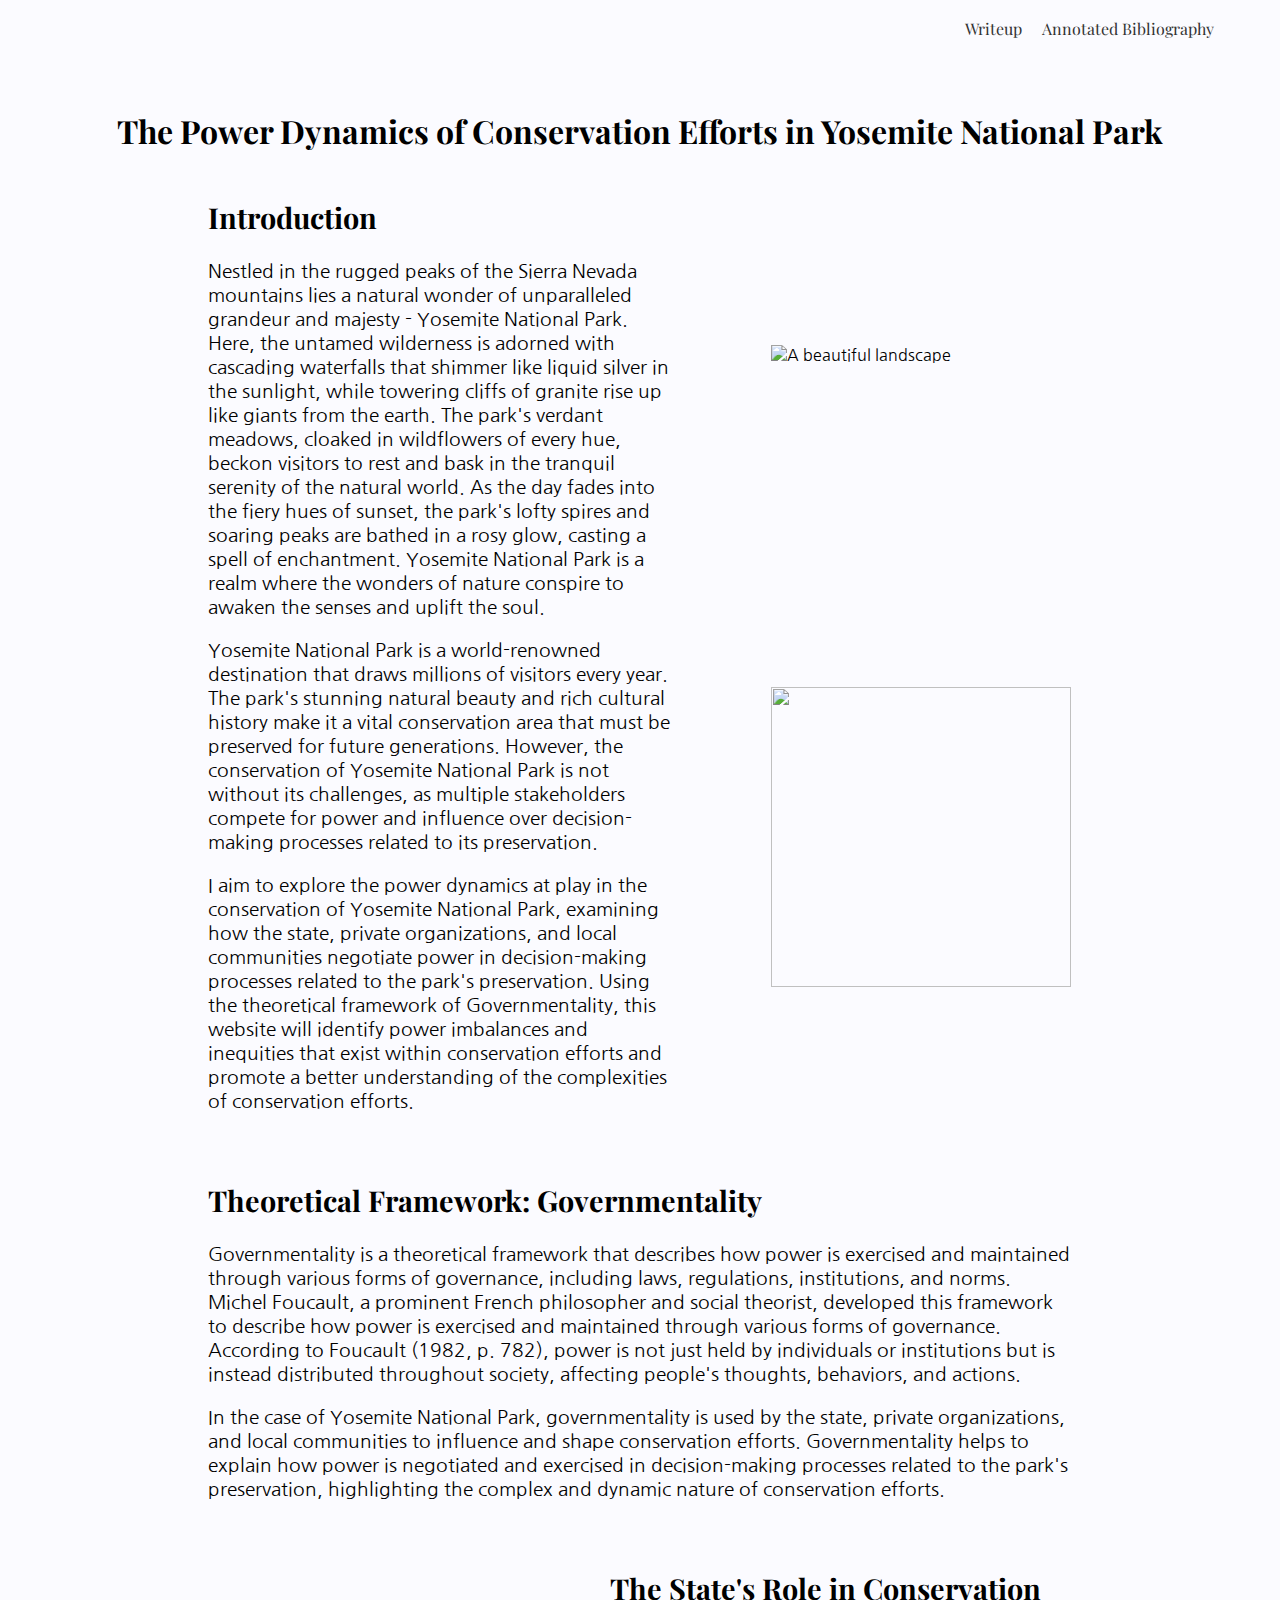
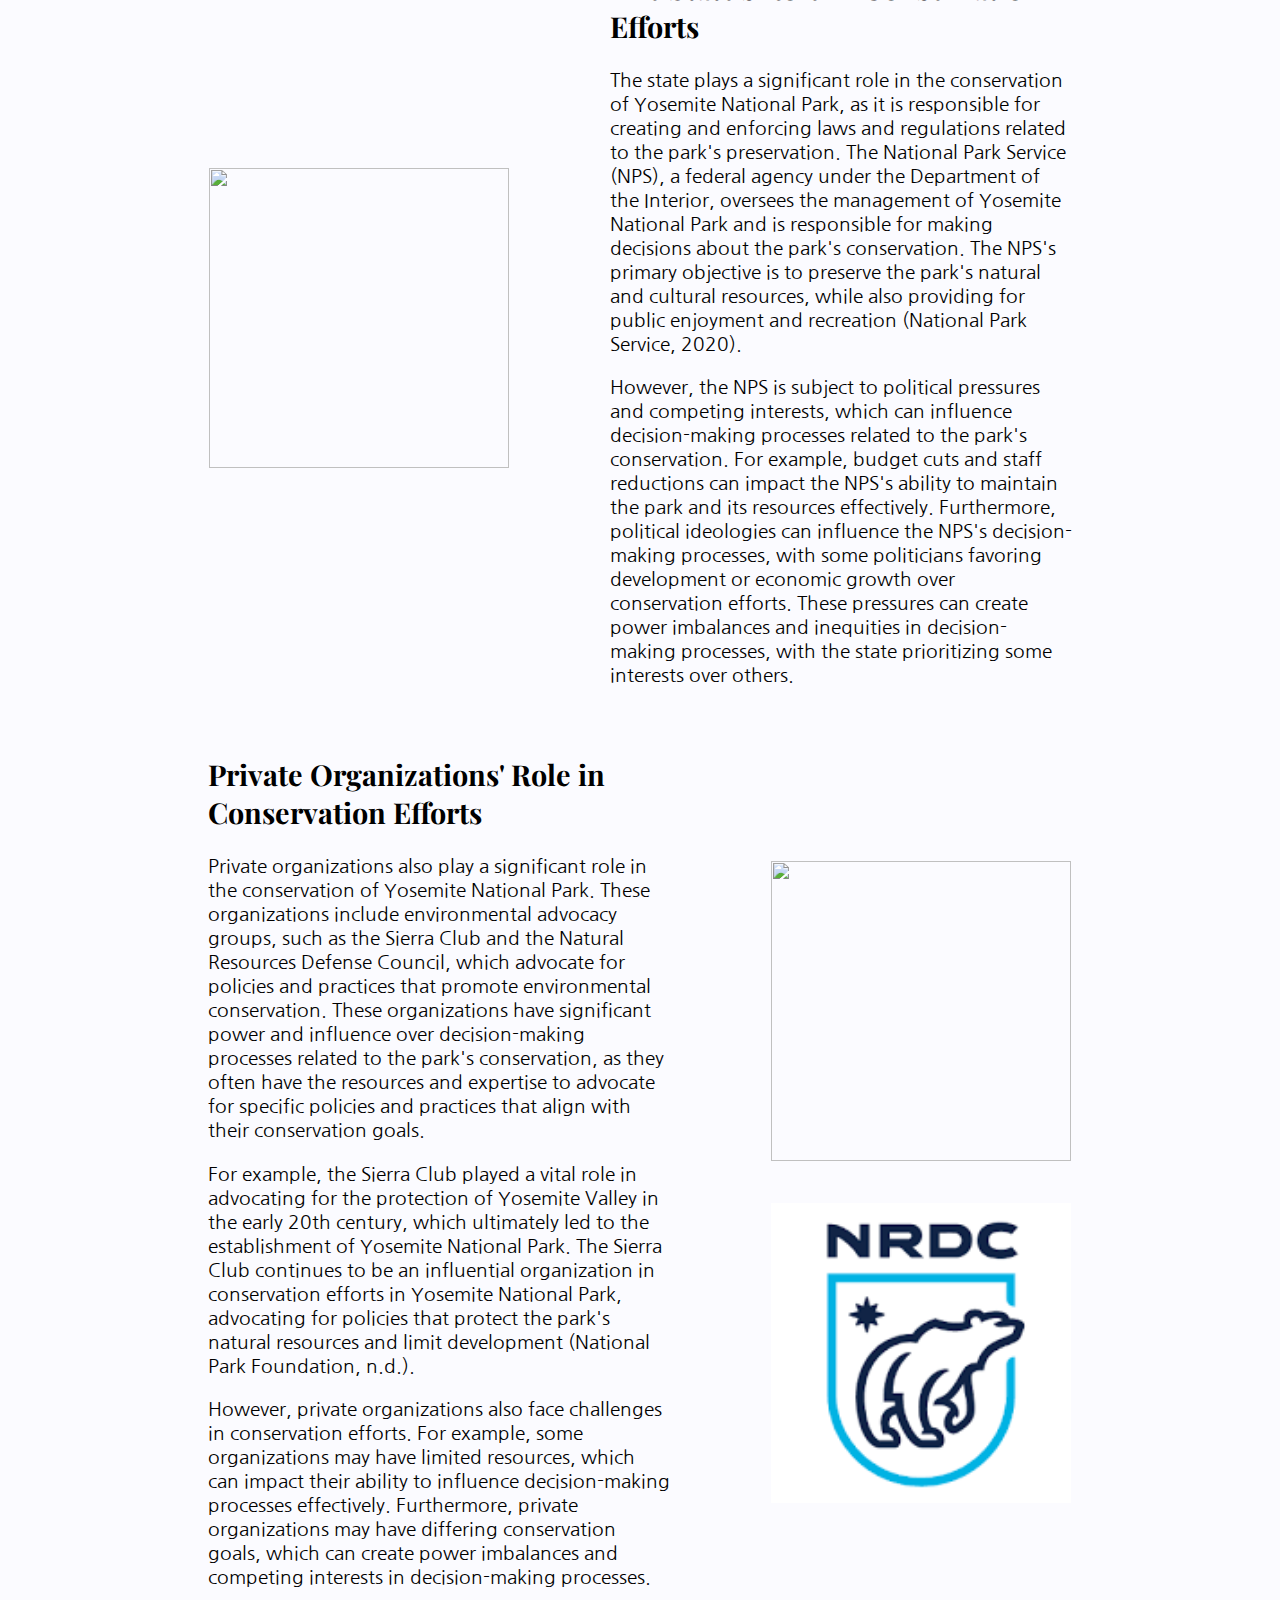
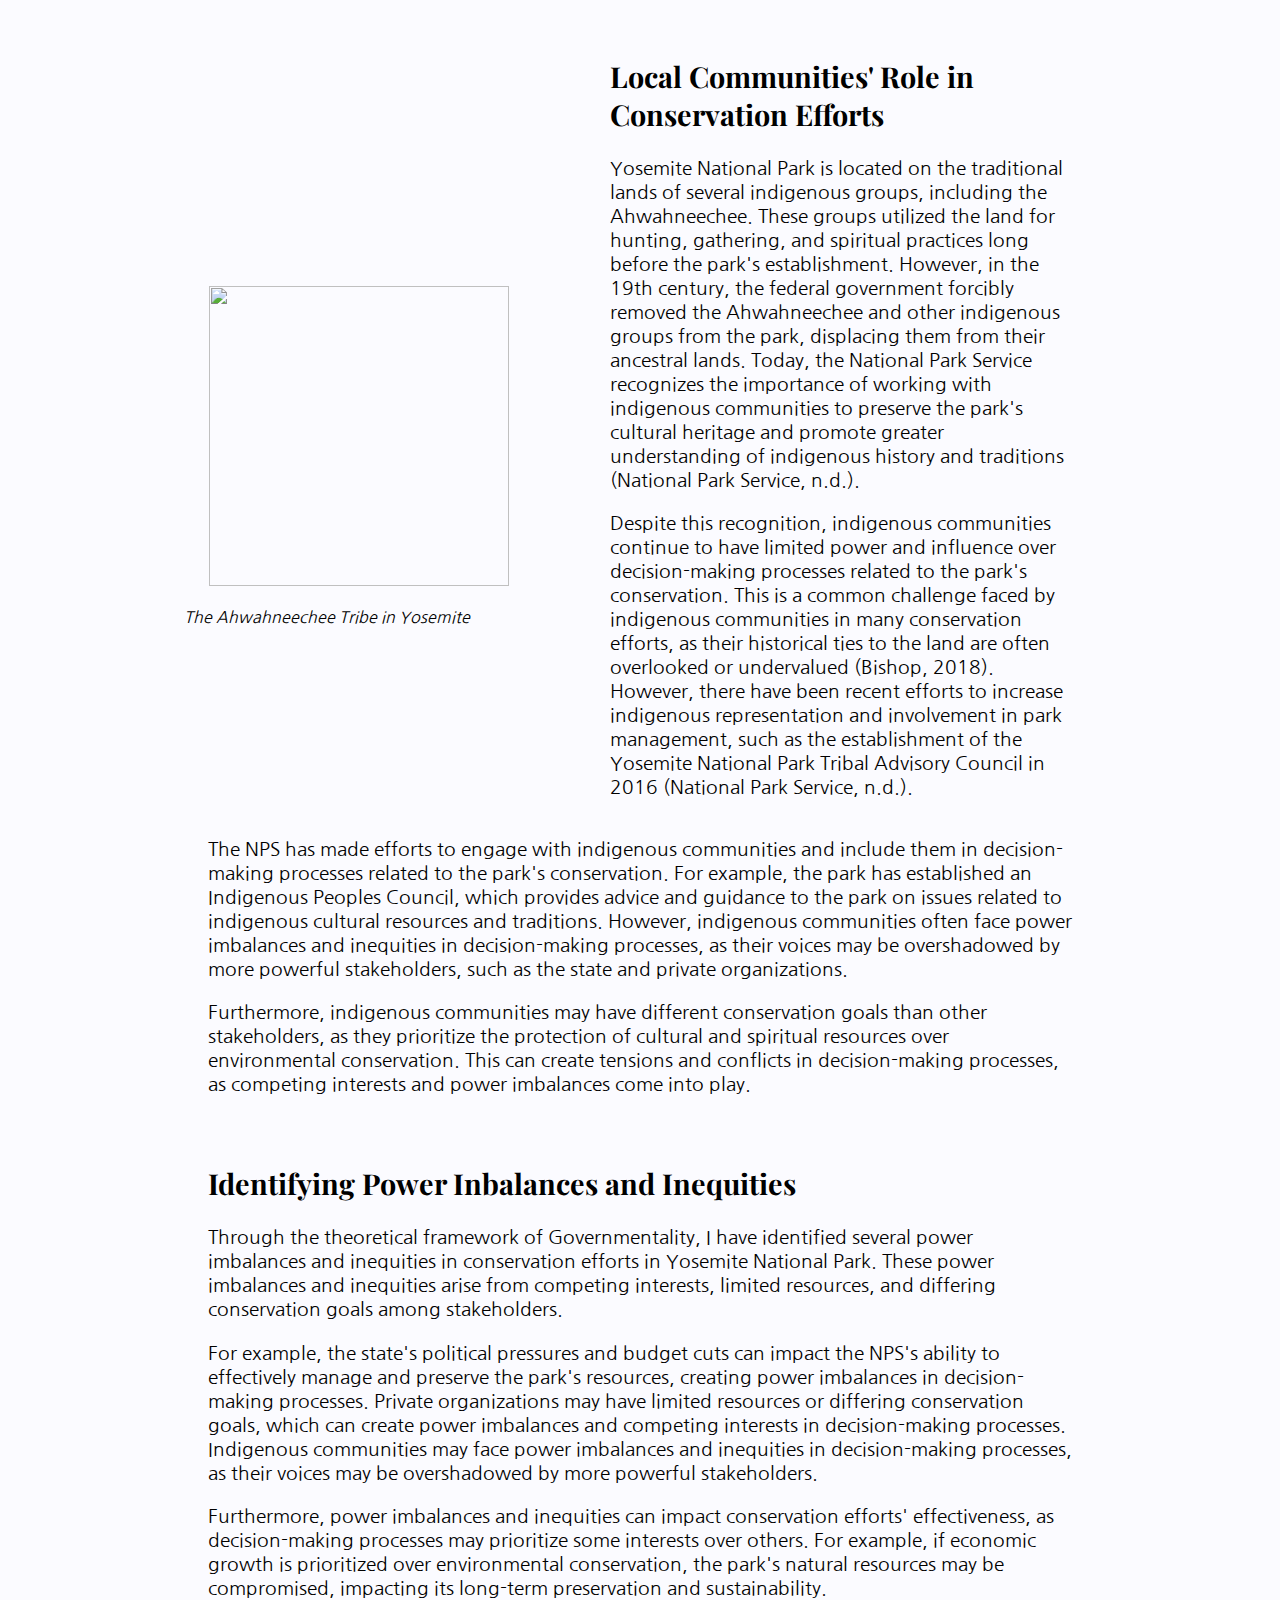
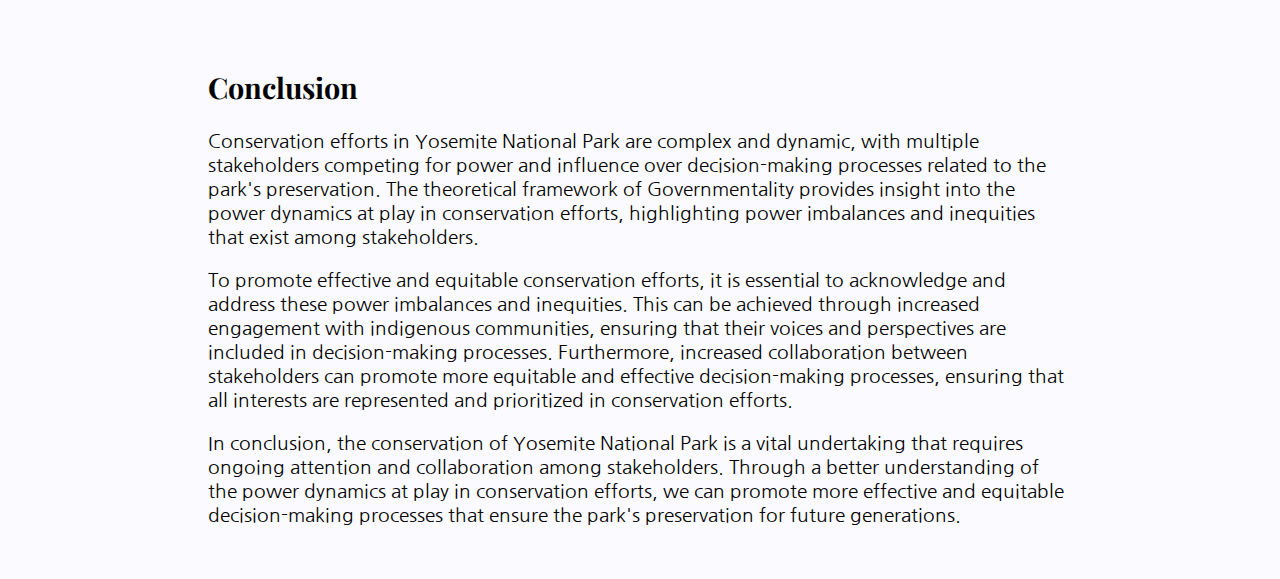
==== index.html @ ad3edbfa "Edited bibliography" ====
<!DOCTYPE html>
<html>
  <head>
    <link rel="stylesheet" href="./index.css" />

    <!-- Importing Playfair Display Font -->
    <link rel="preconnect" href="https://fonts.googleapis.com">
    <link rel="preconnect" href="https://fonts.gstatic.com" crossorigin>
    <link href="https://fonts.googleapis.com/css2?family=Noto+Sans:wght@500&family=Playfair+Display:wght@500&display=swap" rel="stylesheet">

    <style> @import url('https://fonts.googleapis.com/css2?family=Noto+Sans:wght@500&family=Playfair+Display:wght@500&display=swap'); </style>

    <!-- Importing Nanum Gothic Font -->
    <link rel="preconnect" href="https://fonts.googleapis.com">
    <link rel="preconnect" href="https://fonts.gstatic.com" crossorigin>
    <link href="https://fonts.googleapis.com/css2?family=Nanum+Gothic&family=Noto+Sans:wght@500&family=Playfair+Display:wght@500&display=swap" rel="stylesheet">

    <style> @import url('https://fonts.googleapis.com/css2?family=Nanum+Gothic&family=Noto+Sans:wght@500&family=Playfair+Display:wght@500&display=swap'); </style>
  </head>
  <title>The Power Dynamics of Conservation Efforts in Yosemite National Park</title>
  <body>
    <nav>
      <a href="index.html" class="nav-container">Writeup</a>
      <a href="bibliography.html" class="nav-container">Annotated Bibliography</a>
    </nav> <br> <br> <br> <br>

    <h1>The Power Dynamics of Conservation Efforts in Yosemite National Park</h1>
    <div class="container">
    <div class="text p1">
    <h2>Introduction</h2>
    <p>Nestled in the rugged peaks of the Sierra Nevada mountains lies a natural wonder of
      unparalleled grandeur and majesty - Yosemite National Park. Here, the untamed
      wilderness is adorned with cascading waterfalls that shimmer like liquid silver in
      the sunlight, while towering cliffs of granite rise up like giants from the earth.
      The park's verdant meadows, cloaked in wildflowers of every hue, beckon visitors to
      rest and bask in the tranquil serenity of the natural world. As the day fades into
      the fiery hues of sunset, the park's lofty spires and soaring peaks are bathed in a
      rosy glow, casting a spell of enchantment. Yosemite National Park is a realm where the
      wonders of nature conspire to awaken the senses and uplift the soul.</p>
    <p>Yosemite National Park is a world-renowned destination that draws millions of visitors every
      year. The park's stunning natural beauty and rich cultural history make it a vital
      conservation area that must be preserved for future generations. However, the conservation of
      Yosemite National Park is not without its challenges, as multiple stakeholders compete for
      power and influence over decision-making processes related to its preservation.</p>
    <p>I aim to explore the power dynamics at play in the conservation of Yosemite National Park,
      examining how the state, private organizations, and local communities negotiate power in
      decision-making processes related to the park's preservation. Using the theoretical framework
      of Governmentality, this website will identify power imbalances and inequities that exist
      within conservation efforts and promote a better understanding of the complexities of
      conservation efforts.</p> <br>
    </div>
    <div class="image">
      <img src="https://i.pinimg.com/564x/81/38/d3/8138d384e2af59fc8c5f513109c74652.jpg"
      alt="A beautiful landscape" height="300" class="picture pic1"> <br> <br>
      <img src="https://i.pinimg.com/564x/74/00/6f/74006fb3e1fe05a8e8aa5848ad036177.jpg"
      height="300" class="picture pic1">
    </div>
    </div>

    <div class="container">
    <div class="text p3">
    <h2>Theoretical Framework: Governmentality</h2>
    <p>Governmentality is a theoretical framework that describes how power is
      exercised and maintained through various forms of governance, including
      laws, regulations, institutions, and norms. Michel Foucault, a prominent
      French philosopher and social theorist, developed this framework to
      describe how power is exercised and maintained through various forms of
      governance. According to Foucault (1982, p. 782), power is not just held
      by individuals or institutions but is instead distributed throughout
      society, affecting people's thoughts, behaviors, and actions.</p>
    <p>In the case of Yosemite National Park, governmentality is used by the state, private
      organizations, and local communities to influence and shape conservation efforts.
      Governmentality helps to explain how power is negotiated and exercised in decision-making
      processes related to the park's preservation, highlighting the complex and dynamic nature of
      conservation efforts.</p> <br>
    </div>
    </div>

    <div class="container">
      <div class="image">
        <img src="https://upload.wikimedia.org/wikipedia/commons/thumb/9/97/Logo_of_the_United_States_National_Park_Service.svg/1200px-Logo_of_the_United_States_National_Park_Service.svg.png"
        height="300" class="picture pic2"> <br> <br>
      </div>
    <div class="text p2">
      <h2>The State's Role in Conservation Efforts</h2>
      <p>The state plays a significant role in the conservation of Yosemite
        National Park, as it is responsible for creating and enforcing laws and
        regulations related to the park's preservation. The National Park
        Service (NPS), a federal agency under the Department of the Interior,
        oversees the management of Yosemite National Park and is responsible
        for making decisions about the park's conservation. The NPS's primary
        objective is to preserve the park's natural and cultural resources,
        while also providing for public enjoyment and recreation (National Park
        Service, 2020).</p>
      <p>However, the NPS is subject to political pressures and competing
        interests, which can influence decision-making processes related to the
        park's conservation. For example, budget cuts and staff reductions can
        impact the NPS's ability to maintain the park and its resources
        effectively. Furthermore, political ideologies can influence the NPS's
        decision-making processes, with some politicians favoring development or
        economic growth over conservation efforts. These pressures can create
        power imbalances and inequities in decision-making processes, with the
        state prioritizing some interests over others.</p> <br>
    </div>
    </div>

    <div class="container">
    <div class="text p1">
        <h2>Private Organizations' Role in Conservation Efforts</h2>
        <p>Private organizations also play a significant role in the conservation
          of Yosemite National Park. These organizations include environmental
          advocacy groups, such as the Sierra Club and the Natural Resources
          Defense Council, which advocate for policies and practices that promote
          environmental conservation. These organizations have significant power
          and influence over decision-making processes related to the park's
          conservation, as they often have the resources and expertise to
          advocate for specific policies and practices that align with their
          conservation goals.</p>
        <p>For example, the Sierra Club played a vital role in advocating for the
          protection of Yosemite Valley in the early 20th century, which
          ultimately led to the establishment of Yosemite National Park. The
          Sierra Club continues to be an influential organization in conservation
          efforts in Yosemite National Park, advocating for policies that protect
          the park's natural resources and limit development (National Park
          Foundation, n.d.).</p>
        <p>However, private organizations also face challenges in conservation
          efforts. For example, some organizations may have limited resources,
          which can impact their ability to influence decision-making processes
          effectively. Furthermore, private organizations may have differing
          conservation goals, which can create power imbalances and competing
          interests in decision-making processes.</p> <br>
    </div>
    <div class="image">
      <img src="https://californialocal.com/static/media/uploads/santa-clara/communitygroups/2143-sierra-club-logo.jpeg.jpg"
      height="300" class="picture pic1"> <br> <br>
      <img src="[data-uri]"
      height="300" class="picture pic1">
    </div>
    </div>

    <div class="container">
      <div class="image"> <br> <br> <br>
        <img src="https://www.nps.gov/yose/learn/historyculture/images/callipeneandlenabrown1901web2.jpg?maxwidth=1300&maxheight=1300&autorotate=false"
        height="300" class="picture pic2"> <br>
        <em>&nbsp&nbsp&nbsp&nbsp&nbsp&nbsp&nbsp&nbsp&nbsp&nbsp&nbsp&nbsp&nbsp
          &nbsp&nbsp&nbsp&nbsp&nbsp&nbsp&nbsp&nbsp&nbsp&nbsp&nbsp&nbsp&nbsp&nbsp
          &nbsp&nbsp&nbsp&nbsp&nbsp&nbsp&nbsp&nbsp&nbsp&nbsp&nbsp&nbsp&nbsp&nbsp
          The Ahwahneechee Tribe in Yosemite</em> <br>
      </div>
    <div class="text p2">
        <h2>Local Communities' Role in Conservation Efforts</h2>
        <p>Yosemite National Park is located on the traditional lands of several
          indigenous groups, including the Ahwahneechee. These groups utilized
          the land for hunting, gathering, and spiritual practices long before
          the park's establishment. However, in the 19th century, the federal
          government forcibly removed the Ahwahneechee and other indigenous
          groups from the park, displacing them from their ancestral lands.
          Today, the National Park Service recognizes the importance of working
          with indigenous communities to preserve the park's cultural heritage
          and promote greater understanding of indigenous history and traditions
          (National Park Service, n.d.).</p>
        <p>Despite this recognition, indigenous communities continue to have
          limited power and influence over decision-making processes related to
          the park's conservation. This is a common challenge faced by
          indigenous communities in many conservation efforts, as their
          historical ties to the land are often overlooked or undervalued
          (Bishop, 2018). However, there have been recent efforts to increase
          indigenous representation and involvement in park management, such as
          the establishment of the Yosemite National Park Tribal Advisory
          Council in 2016 (National Park Service, n.d.).</p>
      </div>
      </div>
      <div class="text p3">
      <p>The NPS has made efforts to engage with indigenous communities and
        include them in decision-making processes related to the park's
        conservation. For example, the park has established an Indigenous
        Peoples Council, which provides advice and guidance to the park on
        issues related to indigenous cultural resources and traditions.
        However, indigenous communities often face power imbalances and
        inequities in decision-making processes, as their voices may be
        overshadowed by more powerful stakeholders, such as the state and
        private organizations.</p>
      <p>Furthermore, indigenous communities may have different conservation
        goals than other stakeholders, as they prioritize the protection of
        cultural and spiritual resources over environmental conservation. This
        can create tensions and conflicts in decision-making processes, as
        competing interests and power imbalances come into play.</p> <br>
      </div>

      <div class="container">
      <div class="text p3">
          <h2>Identifying Power Inbalances and Inequities</h2>
          <p>Through the theoretical framework of Governmentality, I have identified
            several power imbalances and inequities in conservation efforts in
            Yosemite National Park. These power imbalances and inequities arise from
            competing interests, limited resources, and differing conservation goals
            among stakeholders.</p>
          <p>For example, the state's political pressures and budget cuts can impact
            the NPS's ability to effectively manage and preserve the park's
            resources, creating power imbalances in decision-making processes.
            Private organizations may have limited resources or differing
            conservation goals, which can create power imbalances and competing
            interests in decision-making processes. Indigenous communities may face
            power imbalances and inequities in decision-making processes, as their
            voices may be overshadowed by more powerful stakeholders.</p>
          <p>Furthermore, power imbalances and inequities can impact conservation
            efforts' effectiveness, as decision-making processes may prioritize some
            interests over others. For example, if economic growth is prioritized
            over environmental conservation, the park's natural resources may be
            compromised, impacting its long-term preservation and sustainability.</p> <br>
        </div>
        </div>

        <div class="container">
        <div class="text p3">
            <h2>Conclusion</h2>
            <p>Conservation efforts in Yosemite National Park are complex and dynamic,
              with multiple stakeholders competing for power and influence over
              decision-making processes related to the park's preservation. The
              theoretical framework of Governmentality provides insight into the power
              dynamics at play in conservation efforts, highlighting power imbalances
              and inequities that exist among stakeholders.</p>
            <p>To promote effective and equitable conservation efforts, it is essential
              to acknowledge and address these power imbalances and inequities. This
              can be achieved through increased engagement with indigenous communities,
              ensuring that their voices and perspectives are included in
              decision-making processes. Furthermore, increased collaboration between
              stakeholders can promote more equitable and effective decision-making
              processes, ensuring that all interests are represented and prioritized in
              conservation efforts.</p>
            <p>In conclusion, the conservation of Yosemite National Park is a vital
              undertaking that requires ongoing attention and collaboration among
              stakeholders. Through a better understanding of the power dynamics at
              play in conservation efforts, we can promote more effective and equitable
              decision-making processes that ensure the park's preservation for future
              generations.</p> <br>
        </div>
        </div>
    </div>
  </body>
</html>
---- index.css ----
.picture {
  width: 300px;
  border: 1px solid #FBFBFF;
  object-fit: cover;
  aspect-ratio: 1;

  /* centers the image */
  display: block;
}

.picture-container {
  display: flex;
  flex-wrap: wrap;
  width: 80%;
  margin: auto;
  gap: 12px;
}

.header {
  font-family: 'Playfair Display', serif;
}

body {
  background-color: #FBFBFF;
  font-family: 'Nanum Gothic', sans-serif;
  color: black;
}

.page-container {
  width: 80%;
  margin-top: 5rem;
  margin: auto;
  text-align: center;
  line-height: 1.7;
}

nav {
  overflow: hidden;
  float: right;
  padding-left: 150px;
  margin-right: 50px;
  margin-top: 10px;
}

.nav-container {
  flex: 1;
  color: #333;
  padding: 0.5rem;
  text-align: center;
  text-decoration: none;
  transition: all 0.5s ease-out;
  font-family: 'Playfair Display', serif;
}

.nav-container:hover,
.nav-container:focus {
  background-color: #FBFBFF;
  color: black;
  font-weight: bold;
  font-size:large;
}

.header {
  position: relative;
  display: inline-flex;
  font-size: 35px;
  font-family: 'Nanum Gothic', sans-serif;
}

.p1 {
  margin-left: 200px;
  font-size: larger;
}

.p2 {
  margin-right: 200px;
  font-size: larger;
}

.p3 {
  margin-left: 200px;
  margin-right: 200px;
  font-size: larger;
}

h1 {
  font-family: 'Playfair Display', serif;
  text-align: center;
}

h2, h3 {
  font-family: 'Playfair Display', serif;
  /* margin-right: 200px;
  margin-left: 200px; */
}

.container {
  display: flex;
  align-items: center;
  justify-content: center;
}

.pic1 {
  margin-right: 200px;
  margin-left: 100px;
}

.pic2 {
  margin-right: 100px;
  margin-left: 200px;
}
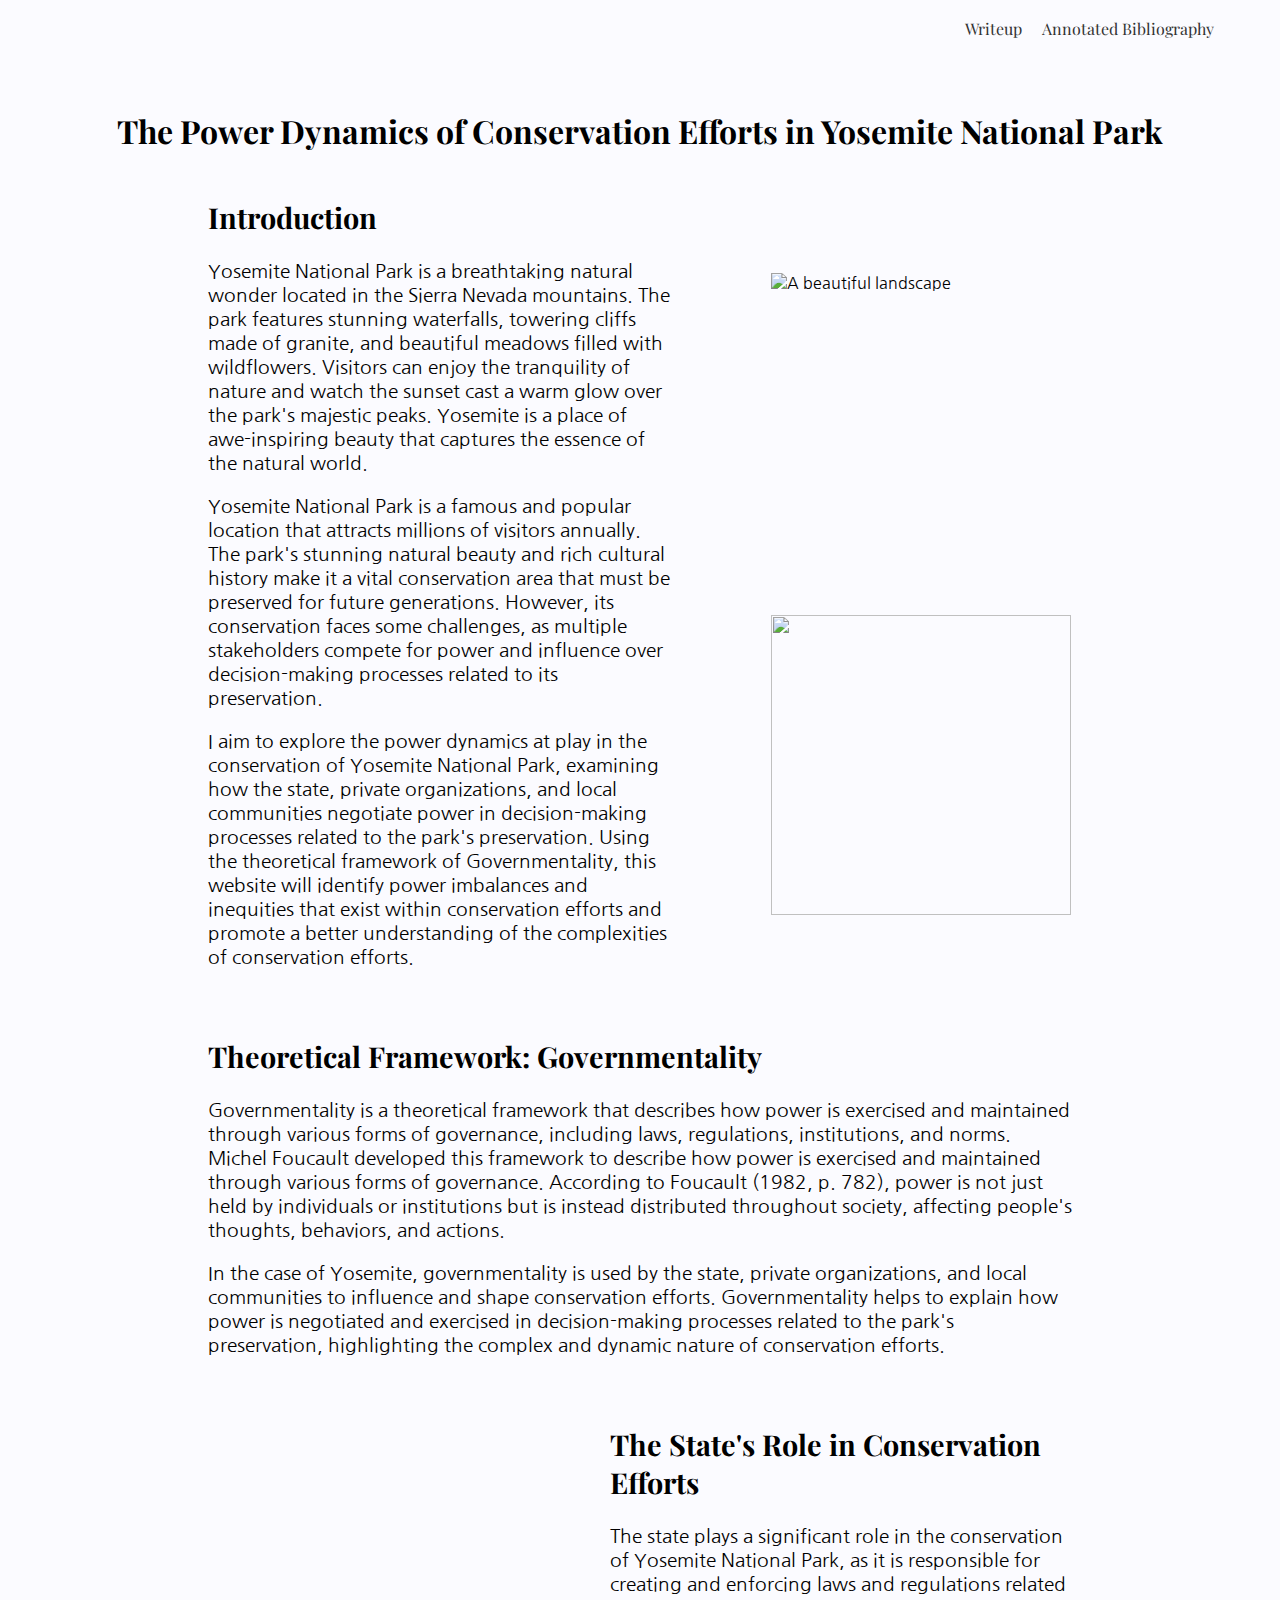
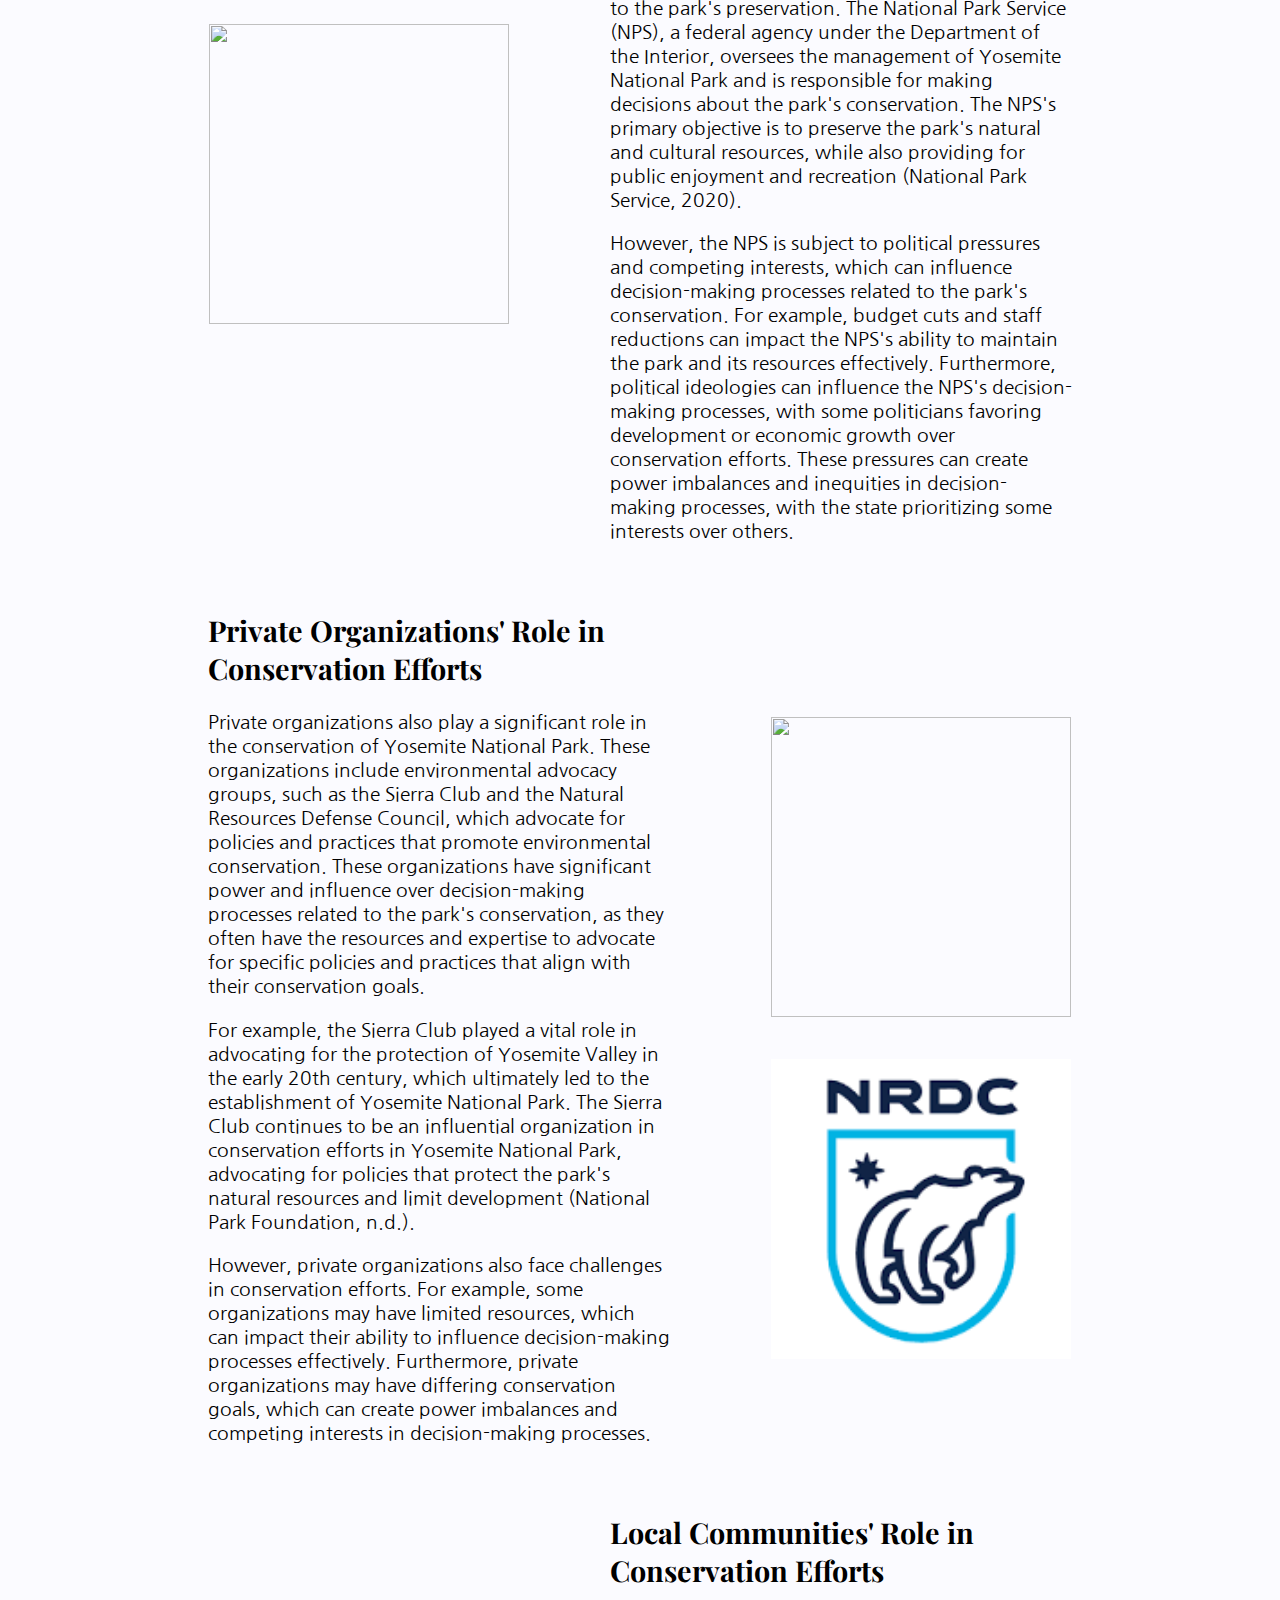
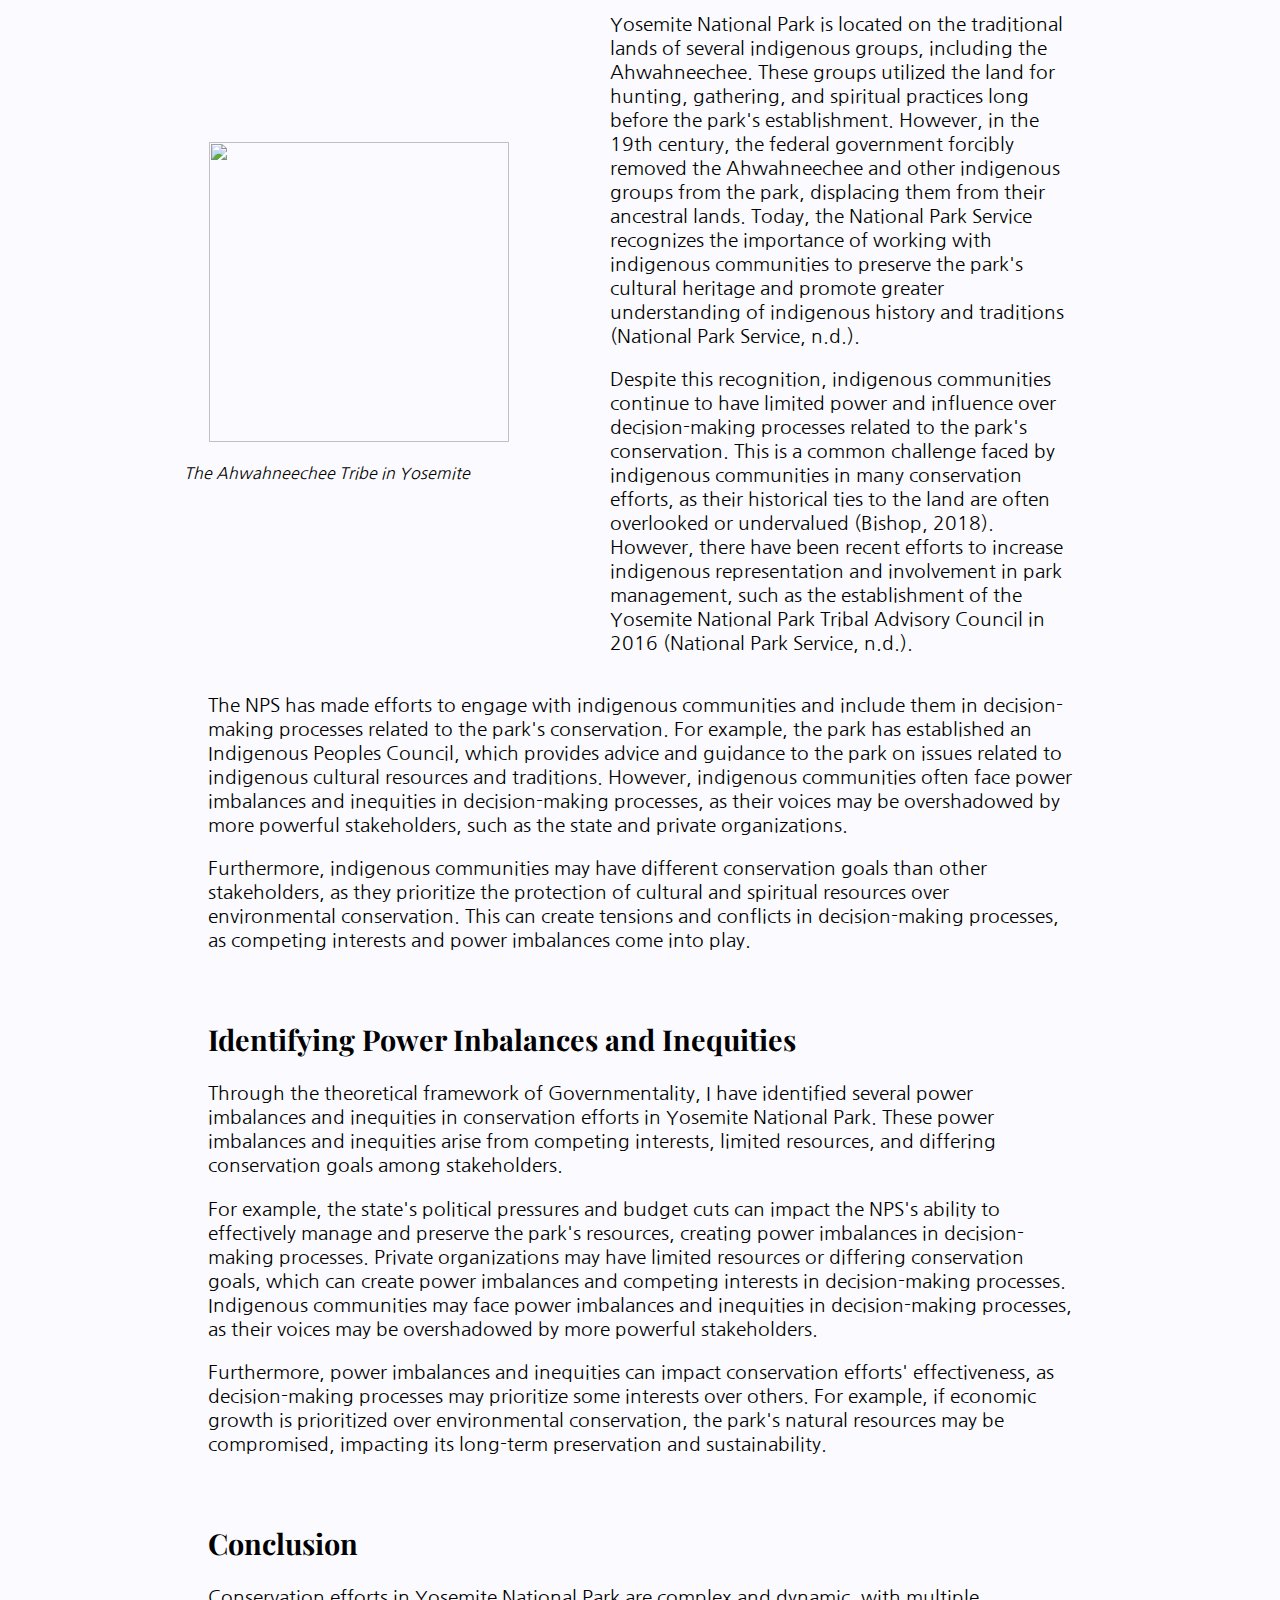
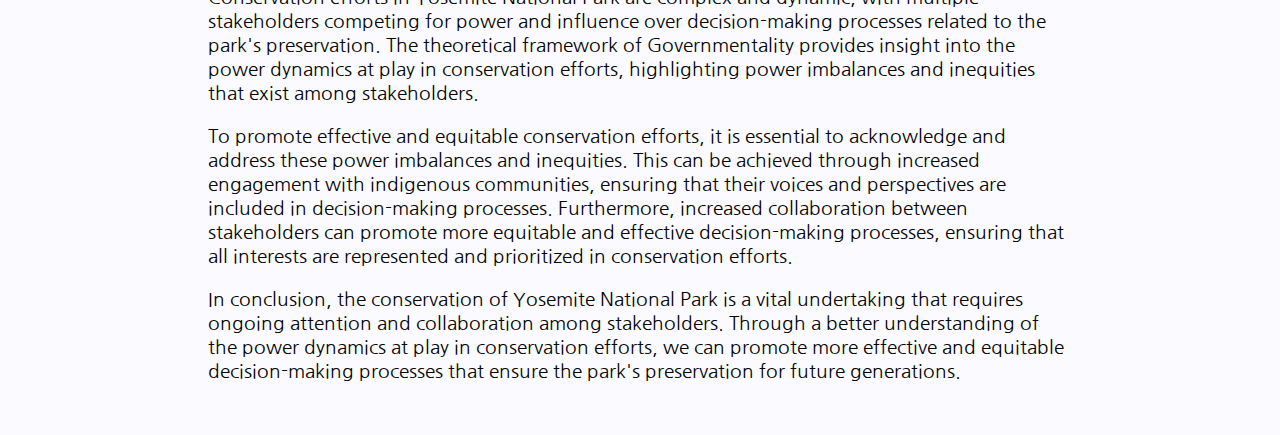
==== commit d561453b: "Added a couple changes" ====
--- a/index.html
+++ b/index.html
@@ -28,19 +28,16 @@
     <div class="container">
     <div class="text p1">
     <h2>Introduction</h2>
-    <p>Nestled in the rugged peaks of the Sierra Nevada mountains lies a natural wonder of
-      unparalleled grandeur and majesty - Yosemite National Park. Here, the untamed
-      wilderness is adorned with cascading waterfalls that shimmer like liquid silver in
-      the sunlight, while towering cliffs of granite rise up like giants from the earth.
-      The park's verdant meadows, cloaked in wildflowers of every hue, beckon visitors to
-      rest and bask in the tranquil serenity of the natural world. As the day fades into
-      the fiery hues of sunset, the park's lofty spires and soaring peaks are bathed in a
-      rosy glow, casting a spell of enchantment. Yosemite National Park is a realm where the
-      wonders of nature conspire to awaken the senses and uplift the soul.</p>
-    <p>Yosemite National Park is a world-renowned destination that draws millions of visitors every
-      year. The park's stunning natural beauty and rich cultural history make it a vital
-      conservation area that must be preserved for future generations. However, the conservation of
-      Yosemite National Park is not without its challenges, as multiple stakeholders compete for
+    <p>Yosemite National Park is a breathtaking natural wonder located in the
+      Sierra Nevada mountains. The park features stunning waterfalls, towering
+      cliffs made of granite, and beautiful meadows filled with wildflowers.
+      Visitors can enjoy the tranquility of nature and watch the sunset cast a
+      warm glow over the park's majestic peaks. Yosemite is a place of
+      awe-inspiring beauty that captures the essence of the natural world.</p>
+    <p>Yosemite National Park is a famous and popular location that attracts millions of visitors
+      annually. The park's stunning natural beauty and rich cultural history make it a vital
+      conservation area that must be preserved for future generations. However, its
+      conservation faces some challenges, as multiple stakeholders compete for
       power and influence over decision-making processes related to its preservation.</p>
     <p>I aim to explore the power dynamics at play in the conservation of Yosemite National Park,
       examining how the state, private organizations, and local communities negotiate power in
@@ -62,13 +59,12 @@
     <h2>Theoretical Framework: Governmentality</h2>
     <p>Governmentality is a theoretical framework that describes how power is
       exercised and maintained through various forms of governance, including
-      laws, regulations, institutions, and norms. Michel Foucault, a prominent
-      French philosopher and social theorist, developed this framework to
-      describe how power is exercised and maintained through various forms of
-      governance. According to Foucault (1982, p. 782), power is not just held
-      by individuals or institutions but is instead distributed throughout
-      society, affecting people's thoughts, behaviors, and actions.</p>
-    <p>In the case of Yosemite National Park, governmentality is used by the state, private
+      laws, regulations, institutions, and norms. Michel Foucault developed this
+      framework to describe how power is exercised and maintained through
+      various forms of governance. According to Foucault (1982, p. 782), power
+      is not just held by individuals or institutions but is instead distributed
+      throughout society, affecting people's thoughts, behaviors, and actions.</p>
+    <p>In the case of Yosemite, governmentality is used by the state, private
       organizations, and local communities to influence and shape conservation efforts.
       Governmentality helps to explain how power is negotiated and exercised in decision-making
       processes related to the park's preservation, highlighting the complex and dynamic nature of
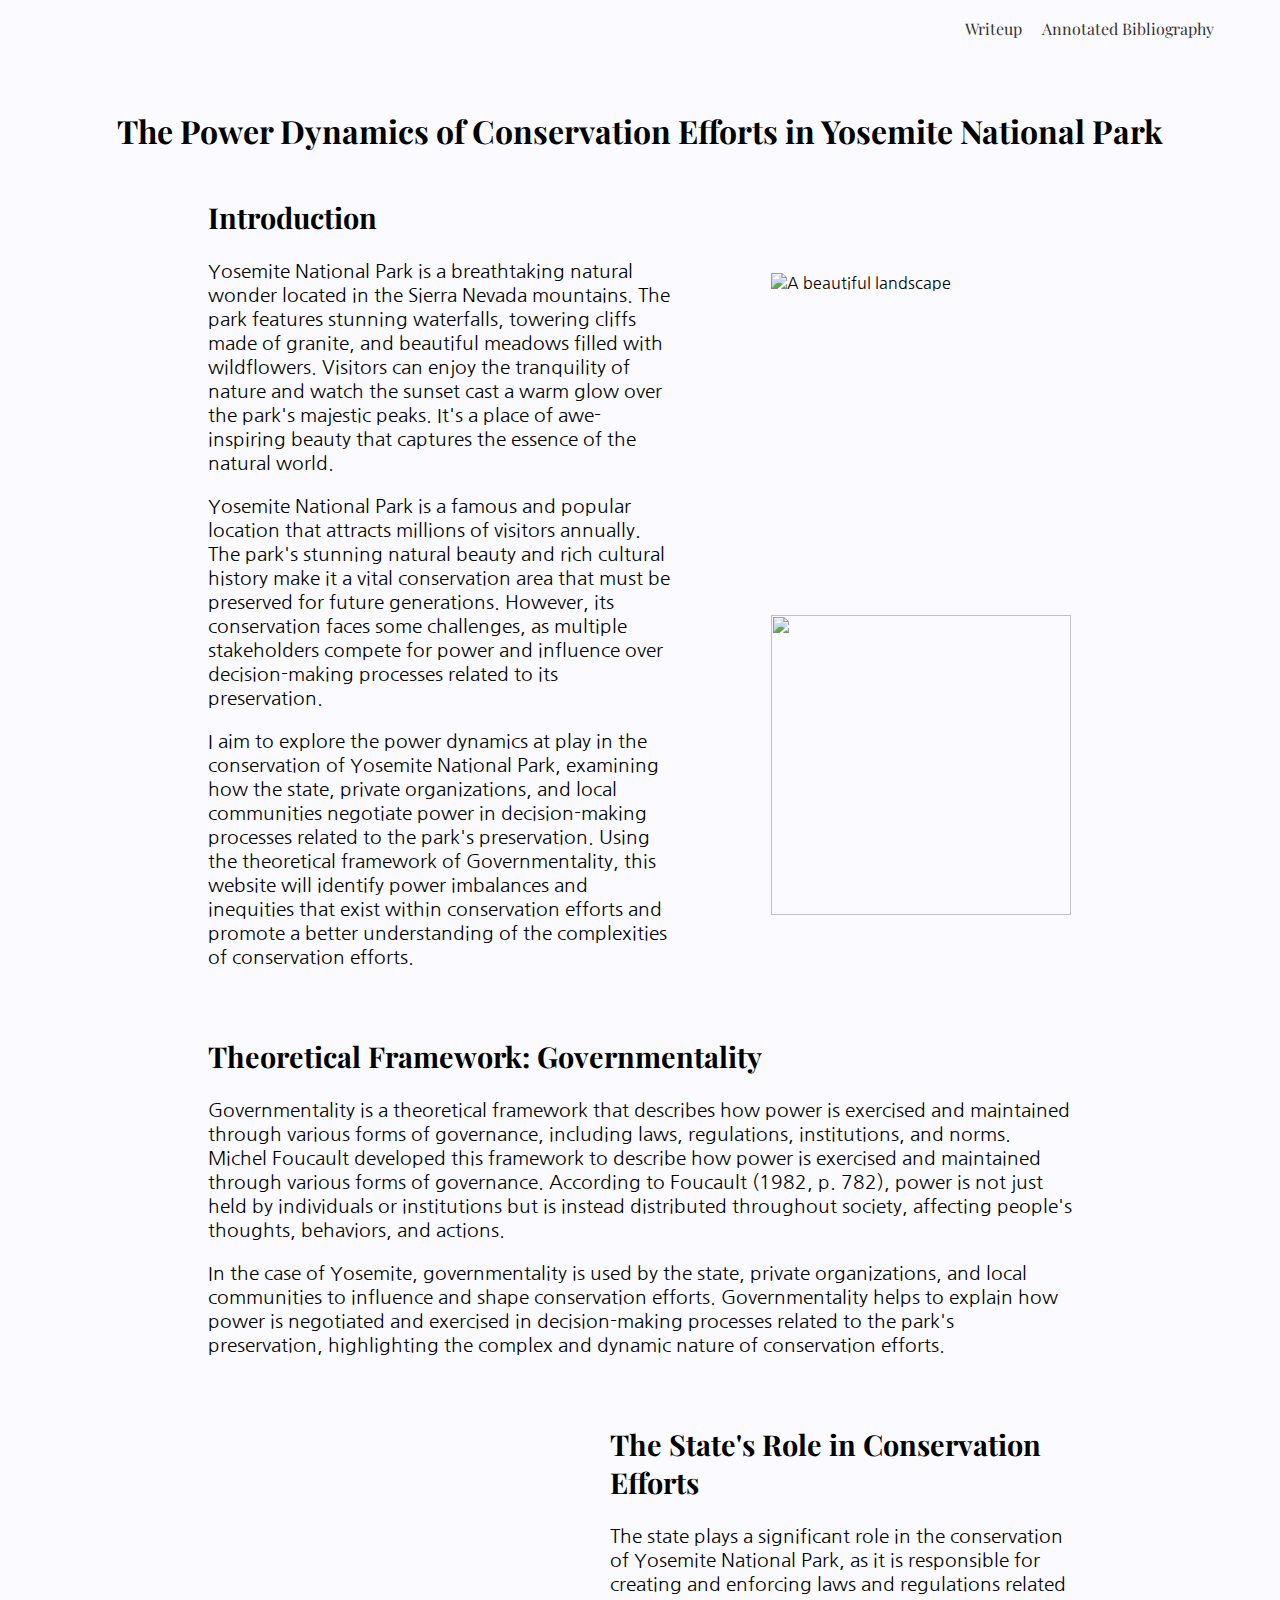
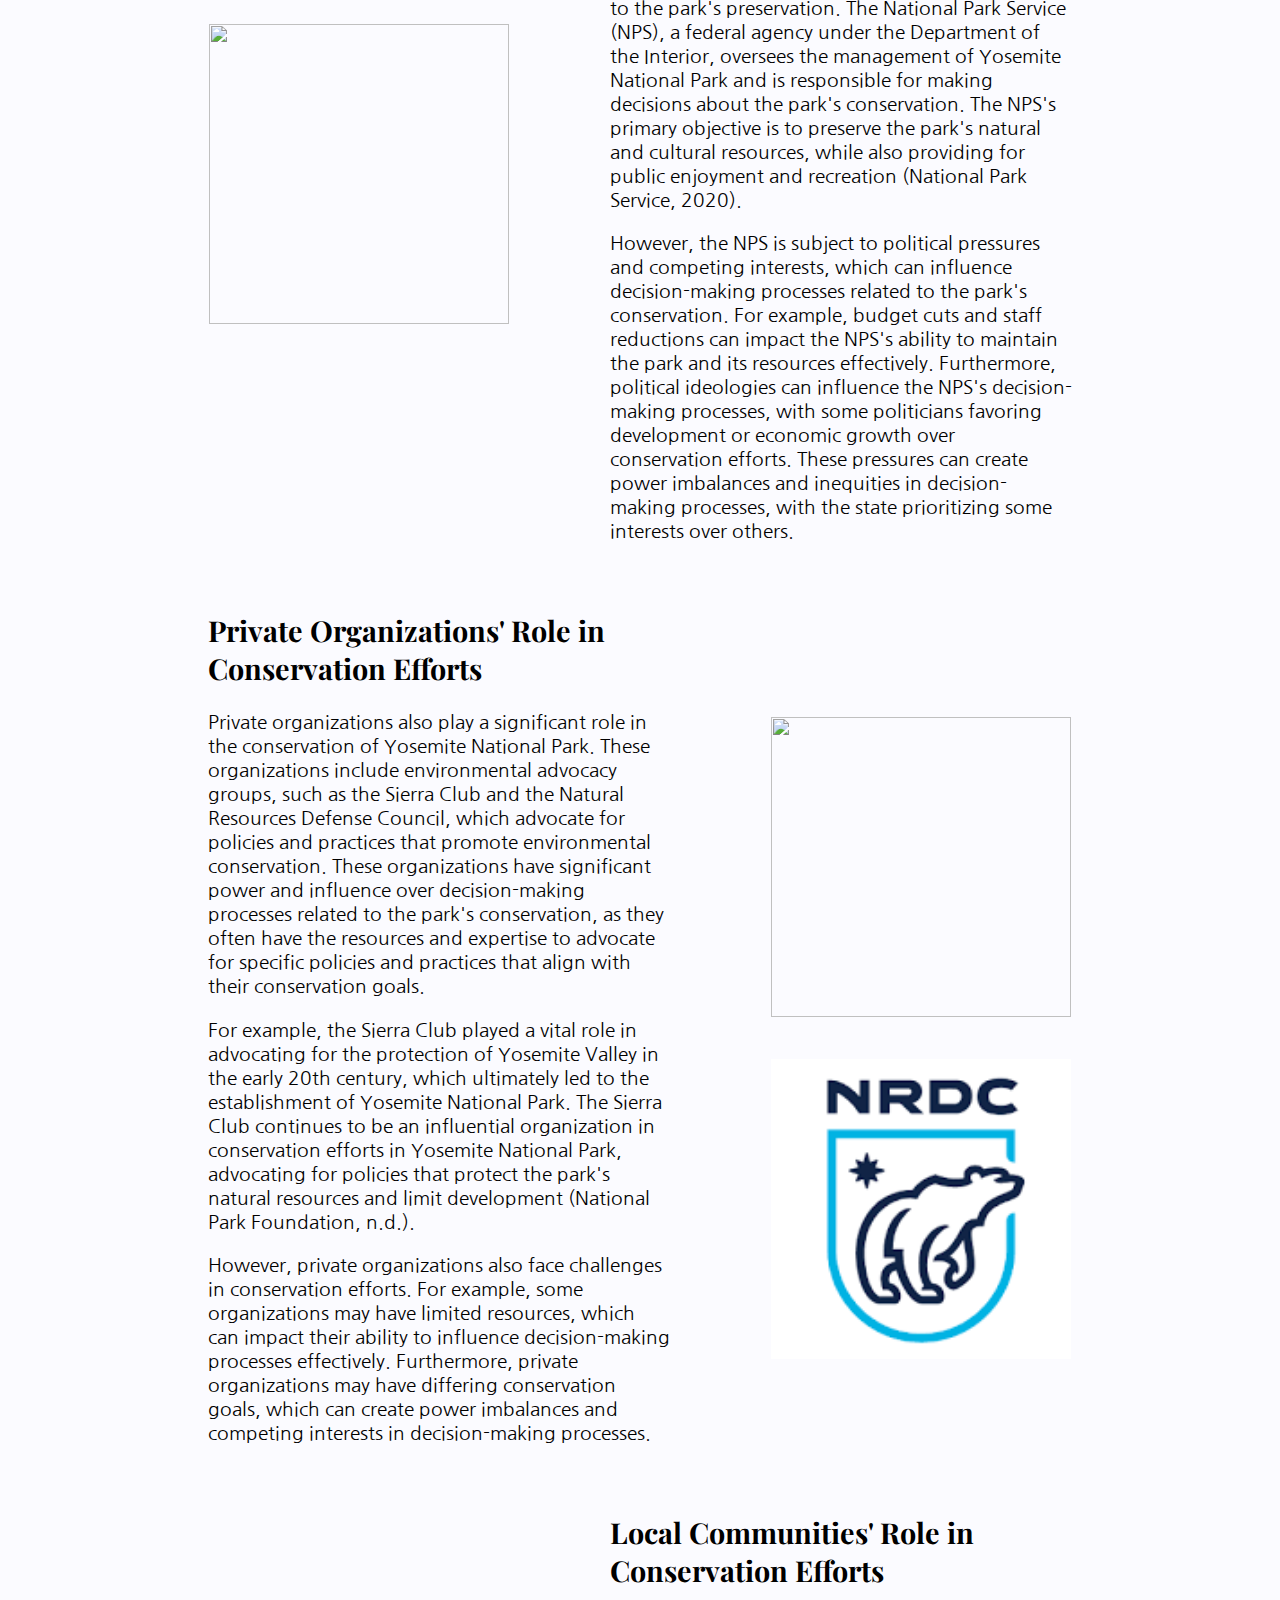
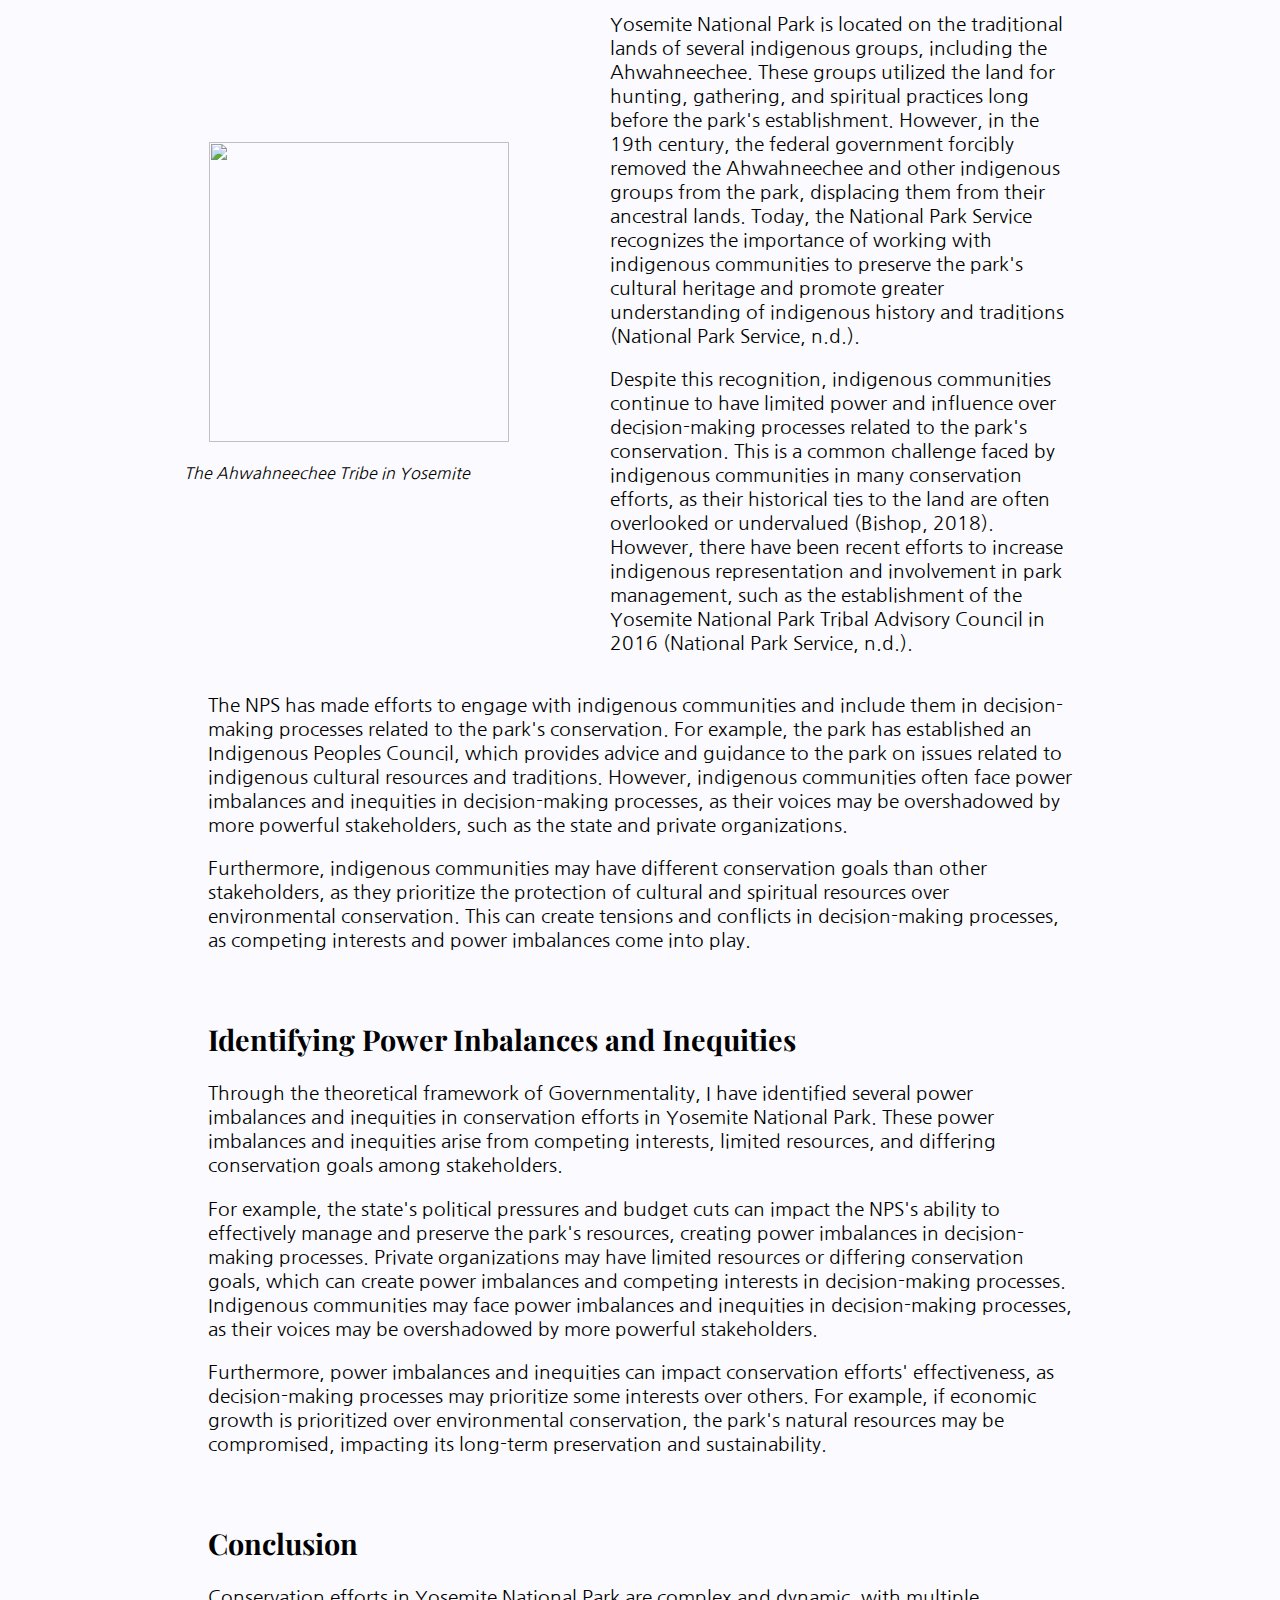
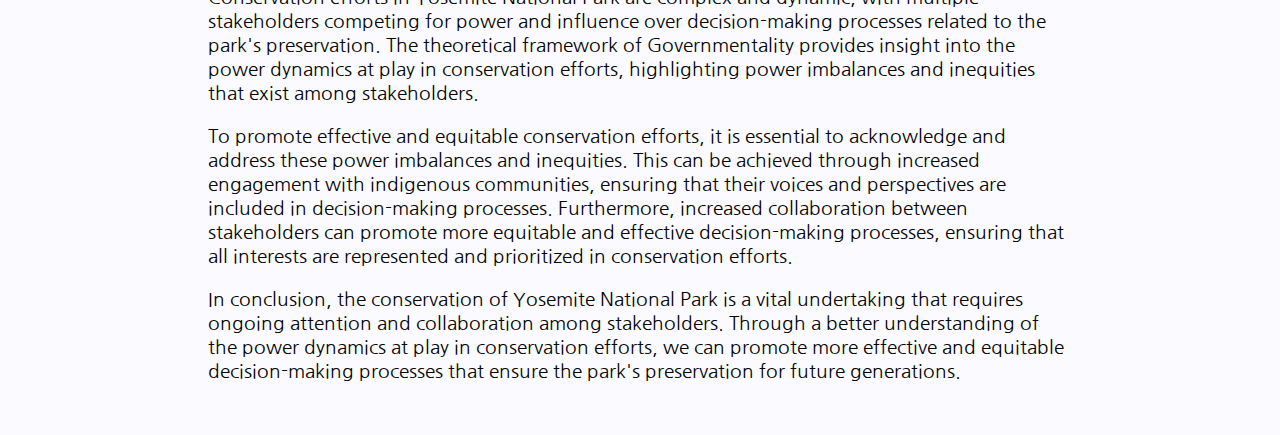
==== commit 62f19c45: "Typo" ====
--- a/index.html
+++ b/index.html
@@ -32,7 +32,7 @@
       Sierra Nevada mountains. The park features stunning waterfalls, towering
       cliffs made of granite, and beautiful meadows filled with wildflowers.
       Visitors can enjoy the tranquility of nature and watch the sunset cast a
-      warm glow over the park's majestic peaks. Yosemite is a place of
+      warm glow over the park's majestic peaks. It's a place of
       awe-inspiring beauty that captures the essence of the natural world.</p>
     <p>Yosemite National Park is a famous and popular location that attracts millions of visitors
       annually. The park's stunning natural beauty and rich cultural history make it a vital
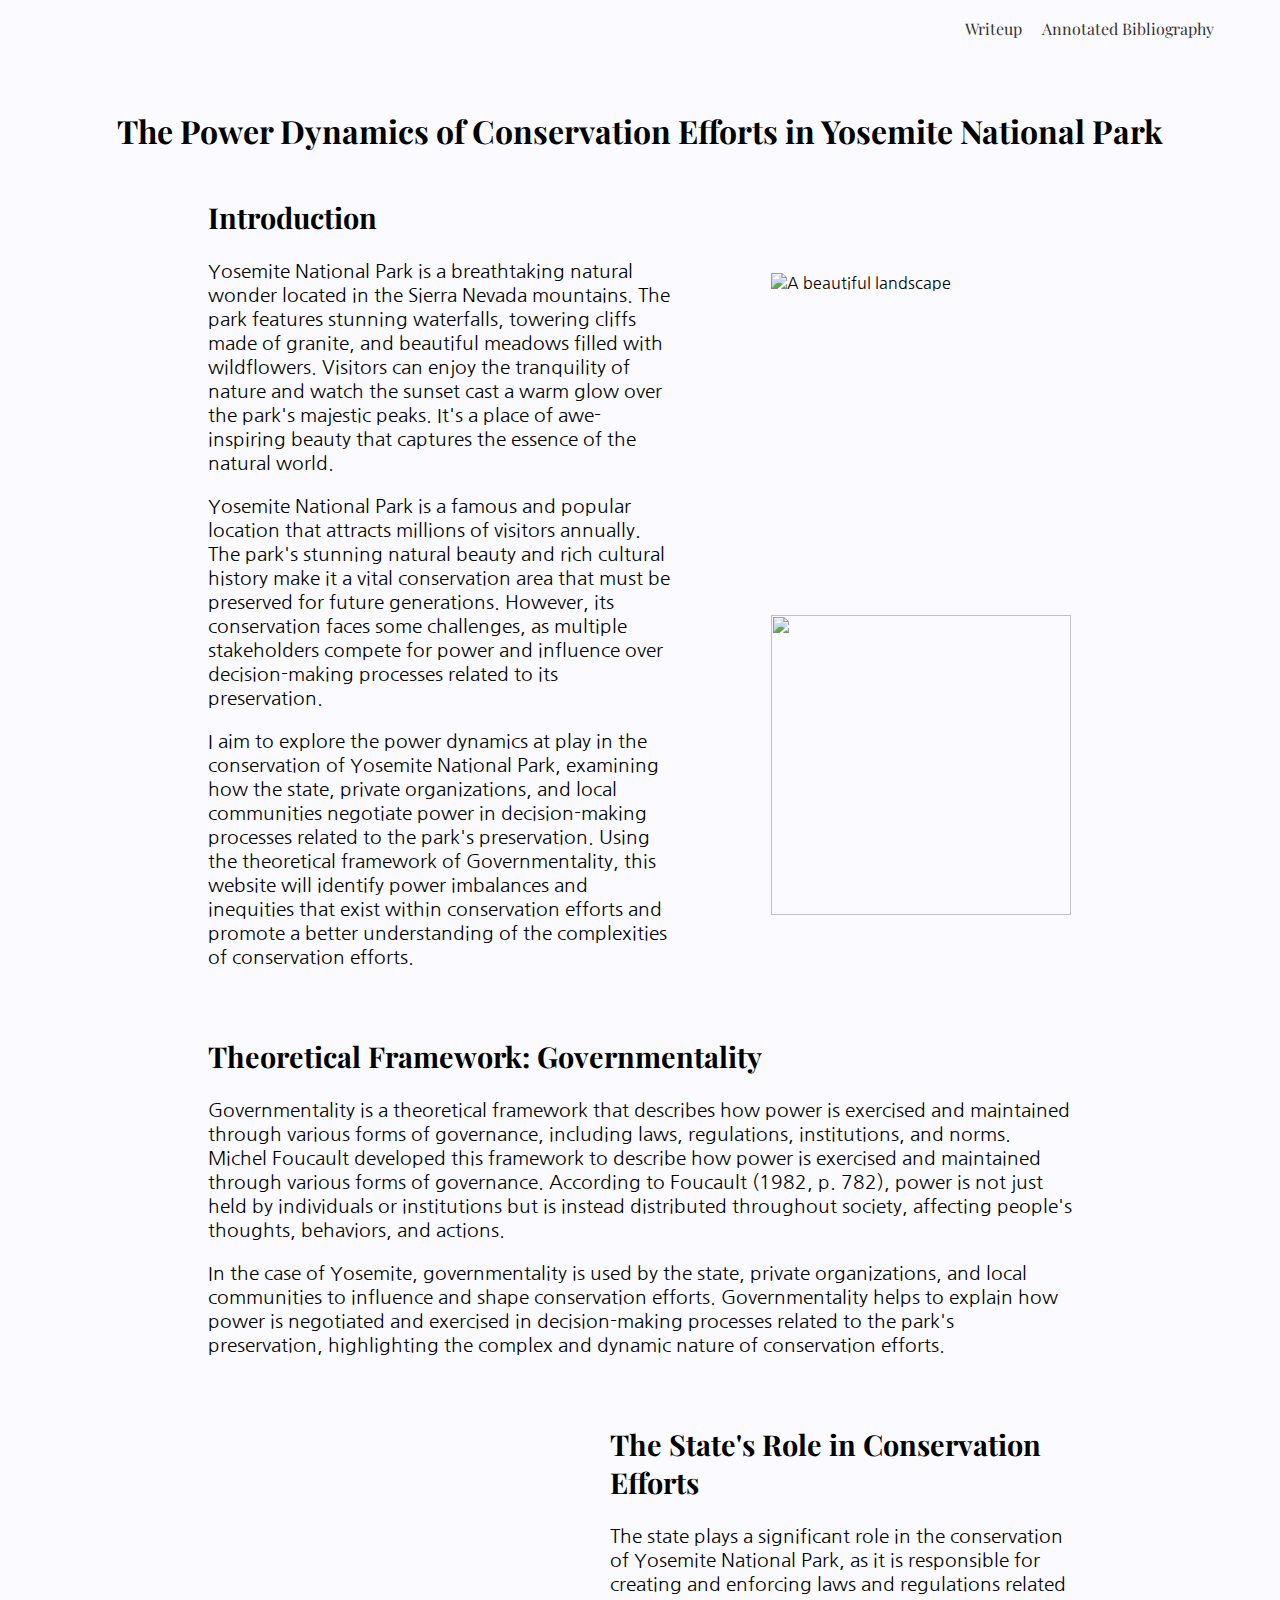
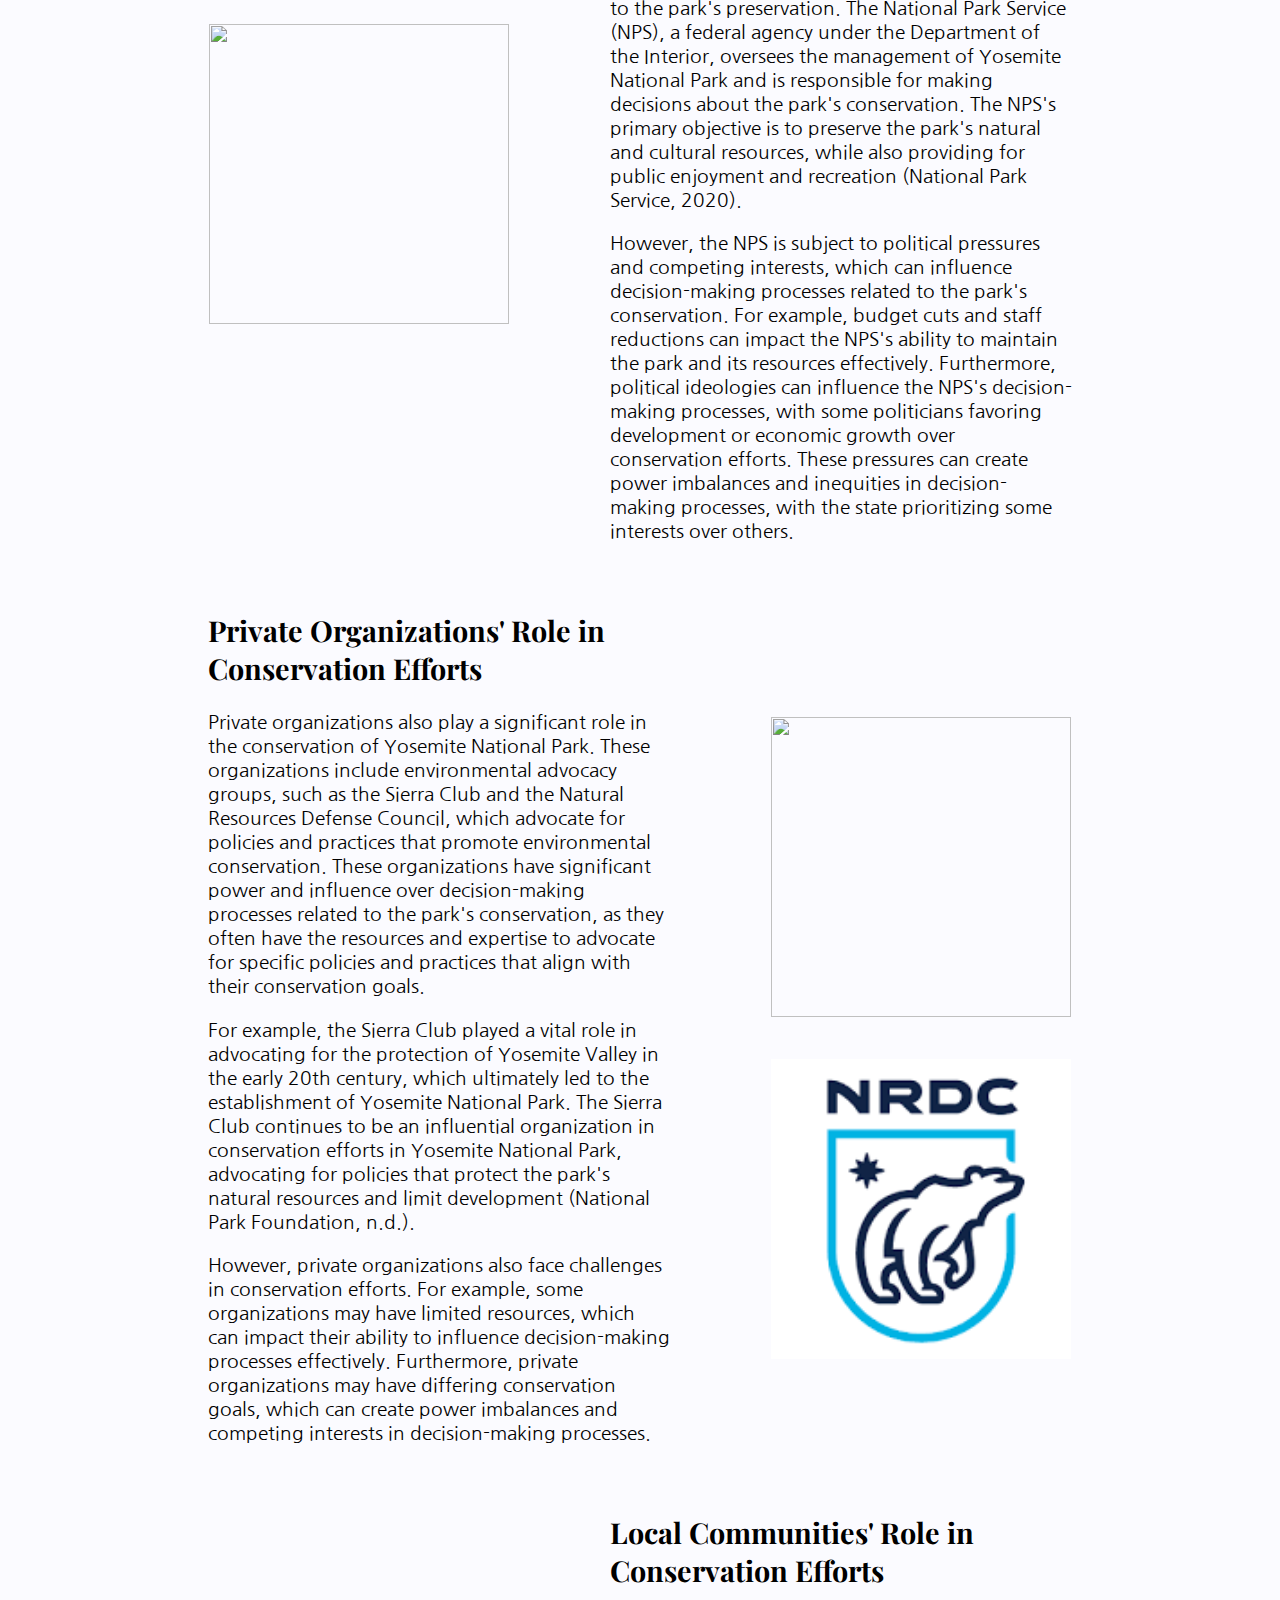
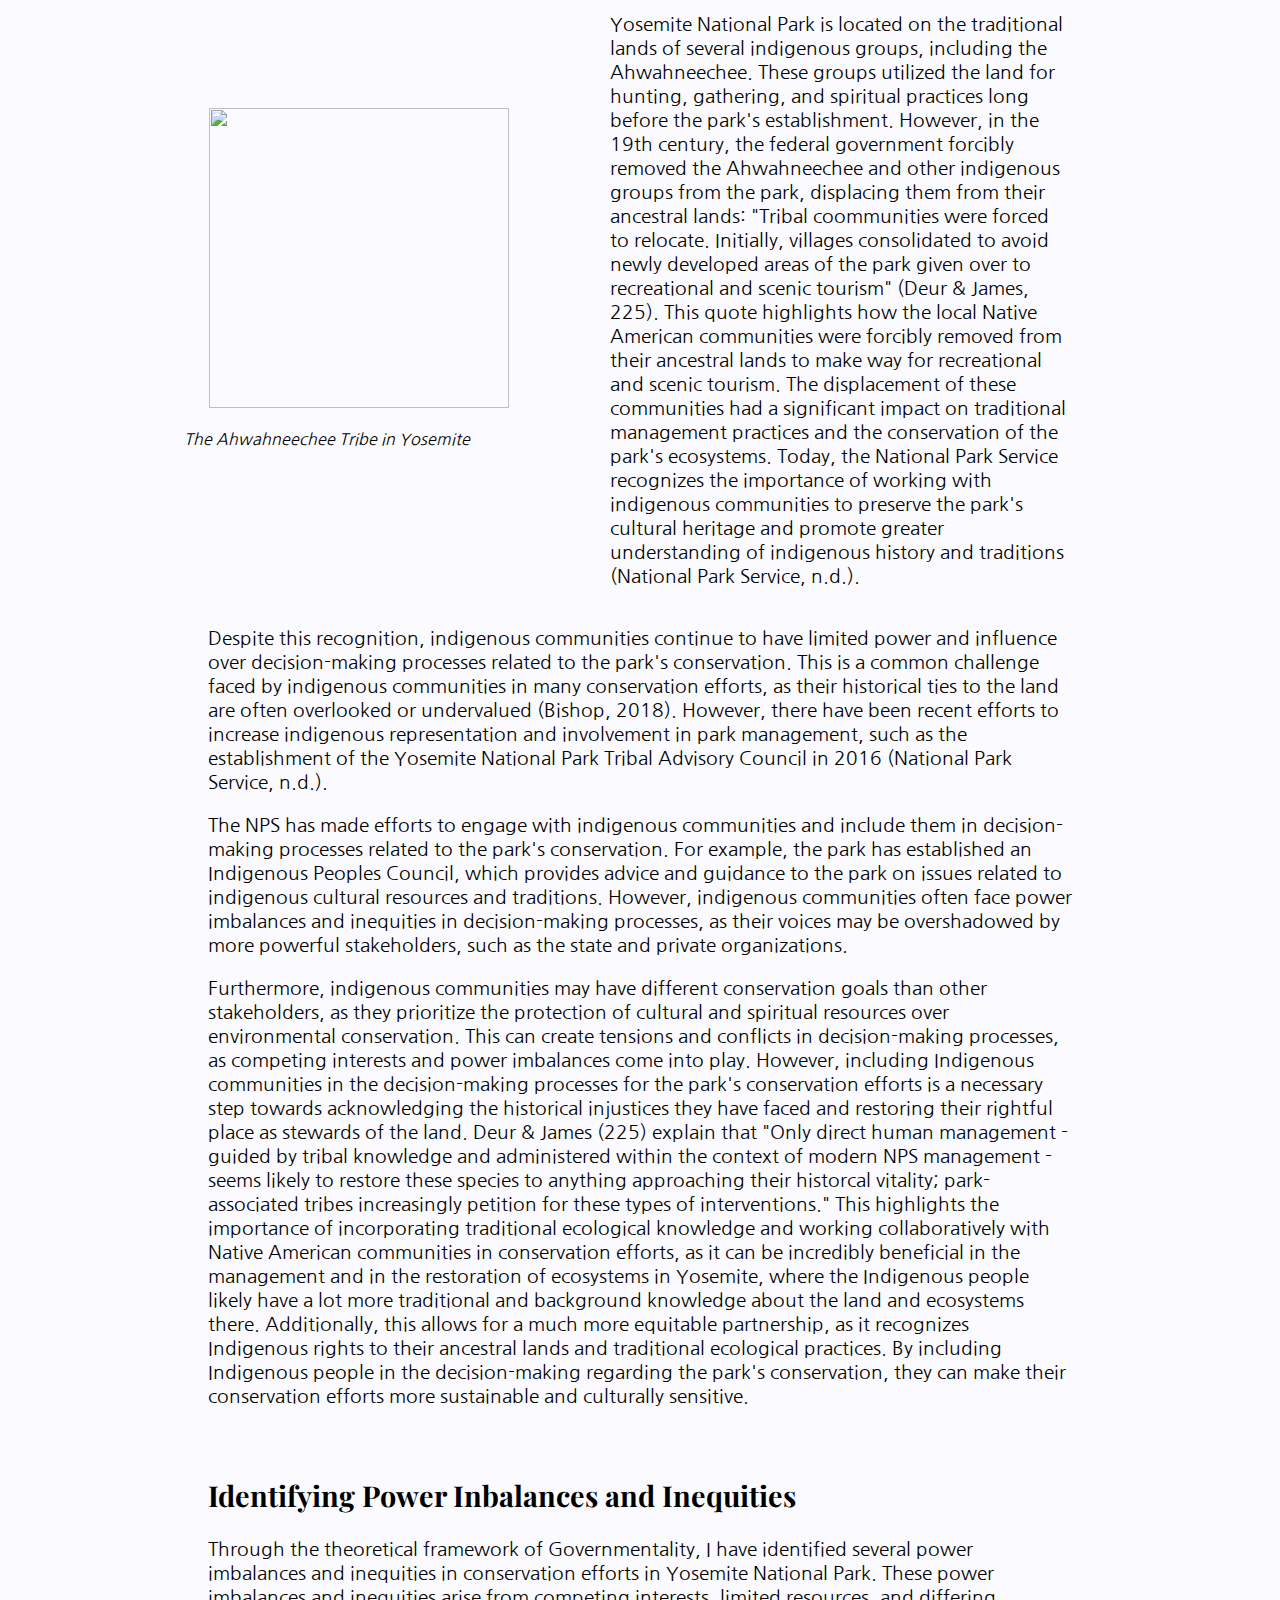
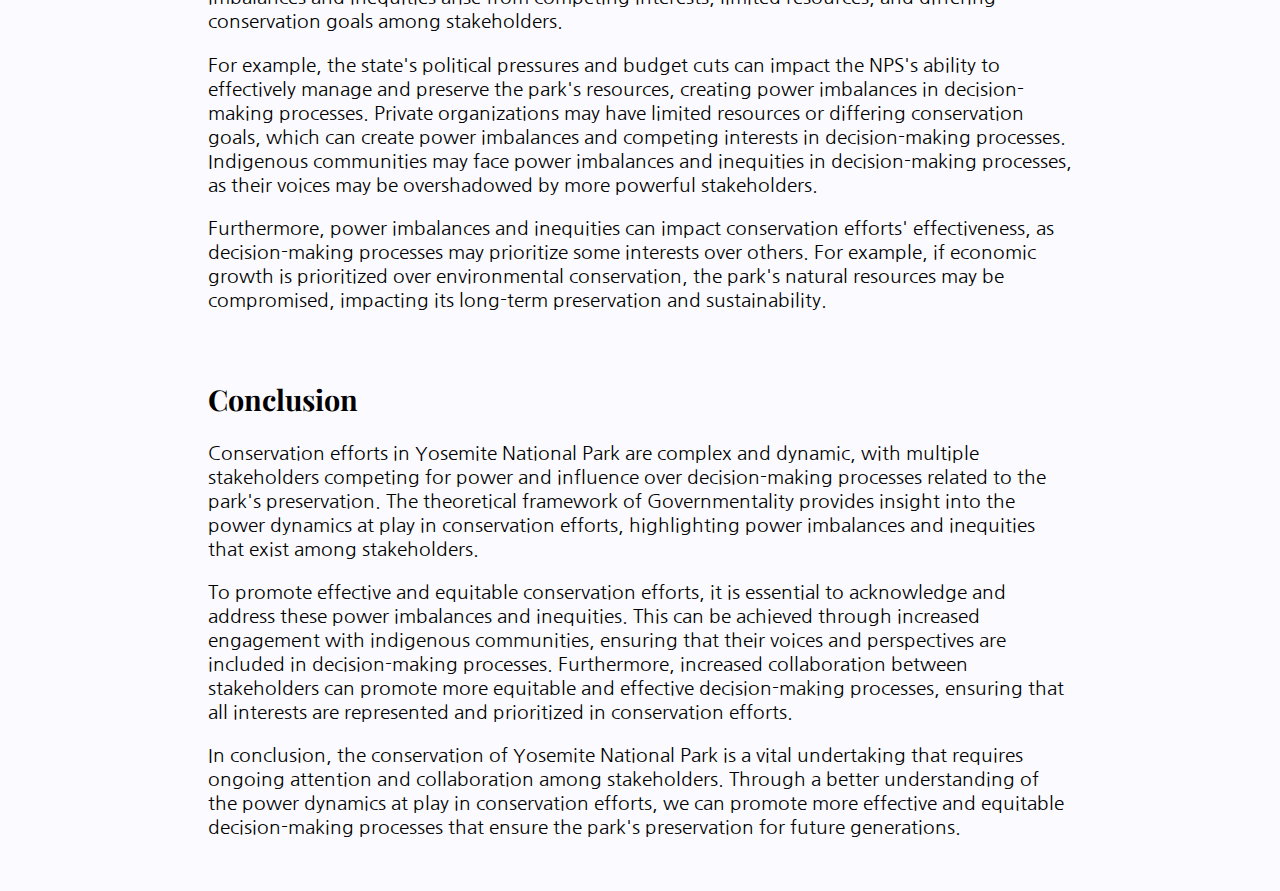
==== commit 425c493b: "Added another source" ====
--- a/index.html
+++ b/index.html
@@ -150,11 +150,19 @@
           the land for hunting, gathering, and spiritual practices long before
           the park's establishment. However, in the 19th century, the federal
           government forcibly removed the Ahwahneechee and other indigenous
-          groups from the park, displacing them from their ancestral lands.
+          groups from the park, displacing them from their ancestral lands: "Tribal
+          coommunities were forced to relocate. Initially, villages consolidated
+          to avoid newly developed areas of the park given over to recreational
+          and scenic tourism" (Deur & James, 225). This quote highlights how the
+          local Native American communities were forcibly removed from their
+          ancestral lands to make way for recreational and scenic tourism. The
+          displacement of these communities had a significant impact on traditional
+          management practices and the conservation of the park's ecosystems.
           Today, the National Park Service recognizes the importance of working
           with indigenous communities to preserve the park's cultural heritage
           and promote greater understanding of indigenous history and traditions
-          (National Park Service, n.d.).</p>
+          (National Park Service, n.d.).</p></div></div>
+          <div class="text p3">
         <p>Despite this recognition, indigenous communities continue to have
           limited power and influence over decision-making processes related to
           the park's conservation. This is a common challenge faced by
@@ -164,9 +172,7 @@
           indigenous representation and involvement in park management, such as
           the establishment of the Yosemite National Park Tribal Advisory
           Council in 2016 (National Park Service, n.d.).</p>
-      </div>
-      </div>
-      <div class="text p3">
+
       <p>The NPS has made efforts to engage with indigenous communities and
         include them in decision-making processes related to the park's
         conservation. For example, the park has established an Indigenous
@@ -180,7 +186,26 @@
         goals than other stakeholders, as they prioritize the protection of
         cultural and spiritual resources over environmental conservation. This
         can create tensions and conflicts in decision-making processes, as
-        competing interests and power imbalances come into play.</p> <br>
+        competing interests and power imbalances come into play. However,
+        including Indigenous communities in the decision-making processes for
+        the park's conservation efforts is a necessary step towards acknowledging
+        the historical injustices they have faced and restoring their rightful
+        place as stewards of the land. Deur & James (225) explain that "Only direct
+        human management - guided by tribal knowledge and administered within
+        the context of modern NPS management - seems likely to restore these
+        species to anything approaching their historcal vitality;
+        park-associated tribes increasingly petition for these types of
+        interventions." This highlights the importance of incorporating
+        traditional ecological knowledge and working collaboratively with Native
+        American communities in conservation efforts, as it can be incredibly
+        beneficial in the management and in the restoration of ecosystems in
+        Yosemite, where the Indigenous people likely have a lot more traditional
+        and background knowledge about the land and ecosystems there.
+        Additionally, this allows for a much more equitable partnership, as it
+        recognizes Indigenous rights to their ancestral lands and traditional
+        ecological practices. By including Indigenous people in the
+        decision-making regarding the park's conservation, they can make their
+        conservation efforts more sustainable and culturally sensitive.</p> <br>
       </div>
 
       <div class="container">
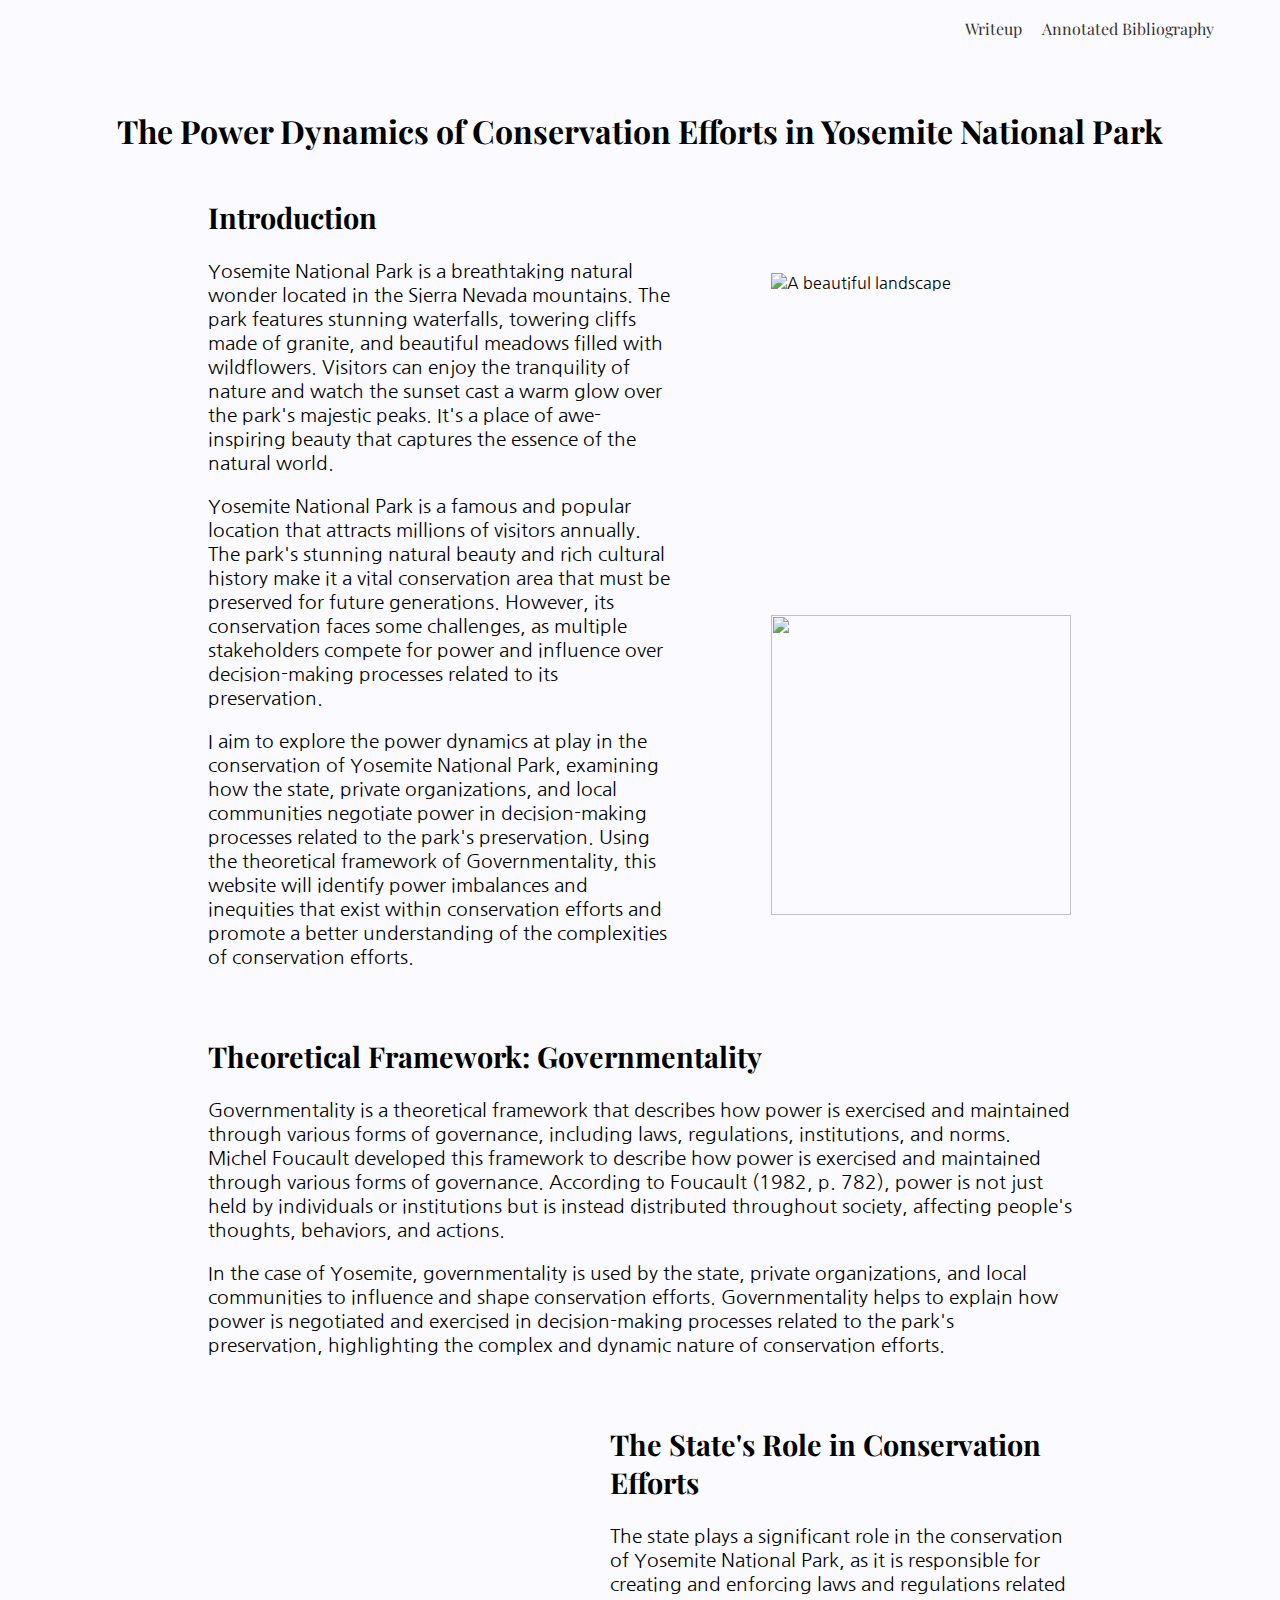
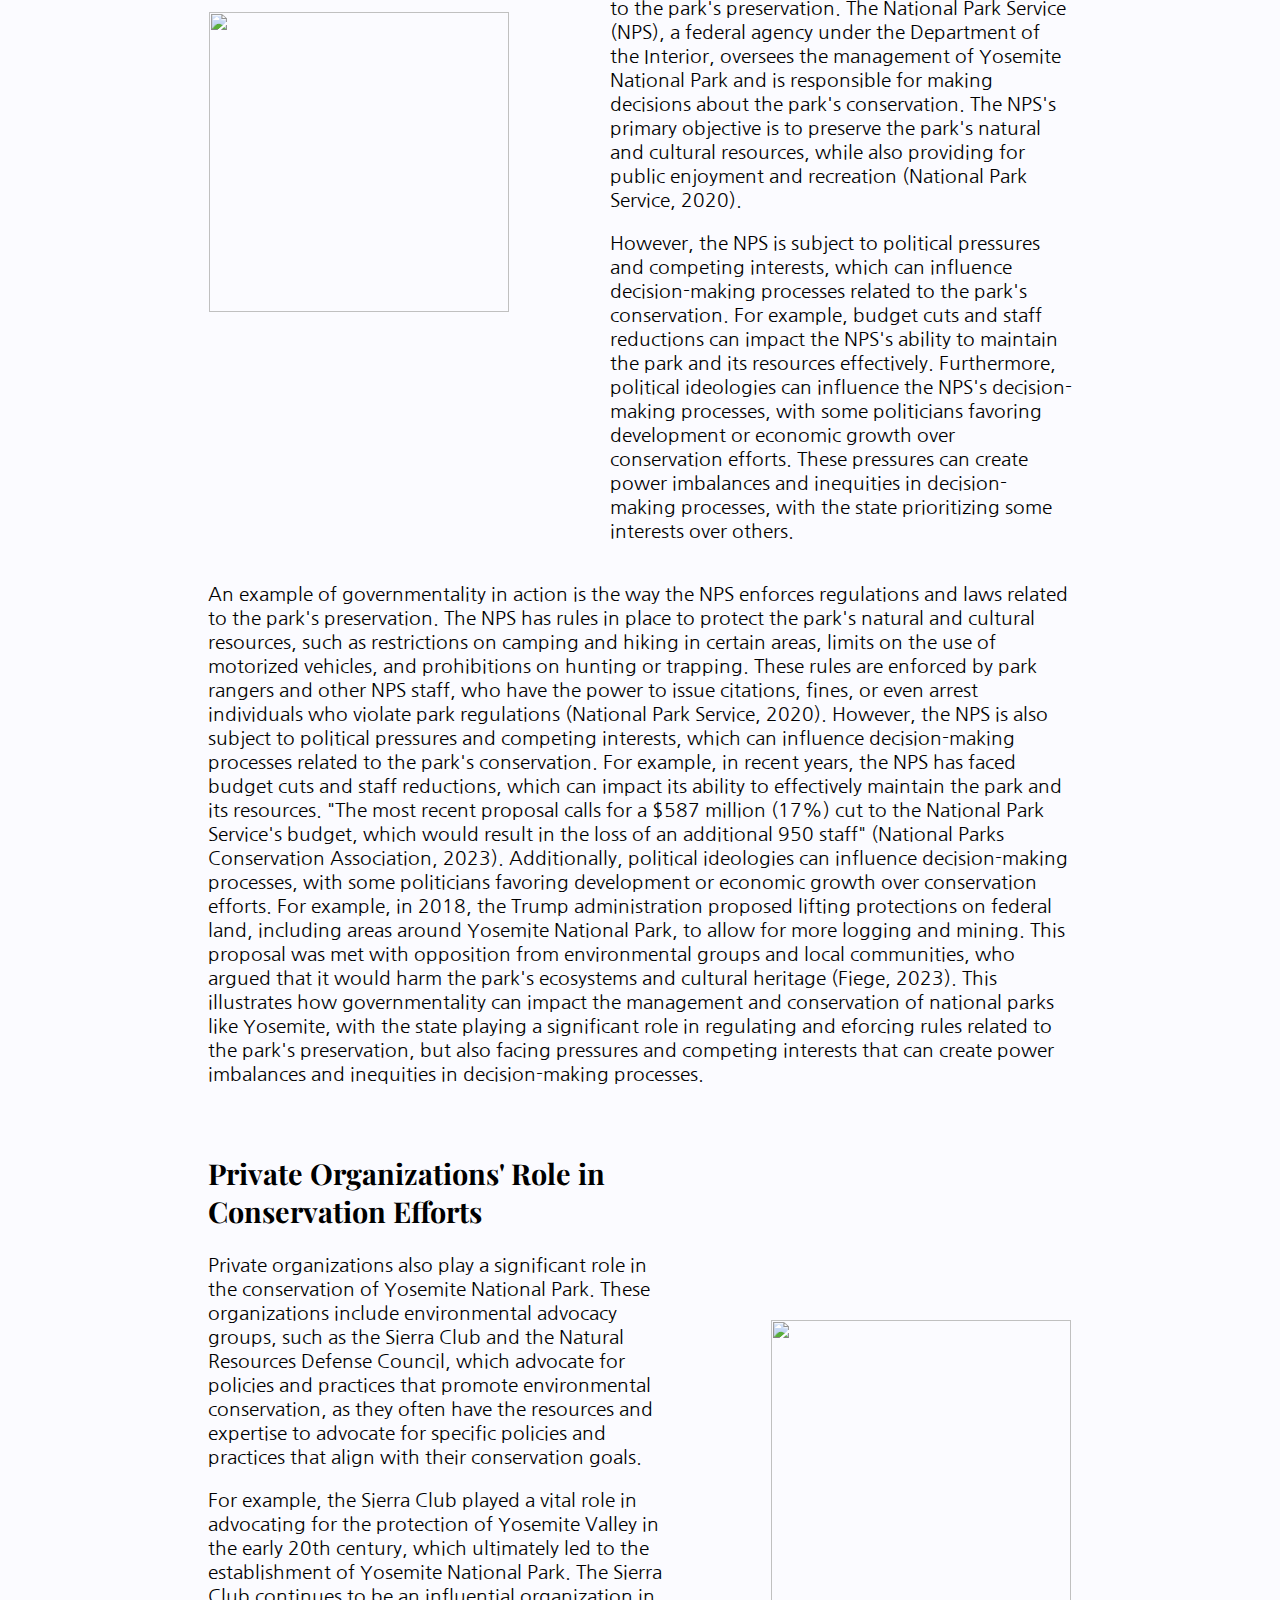
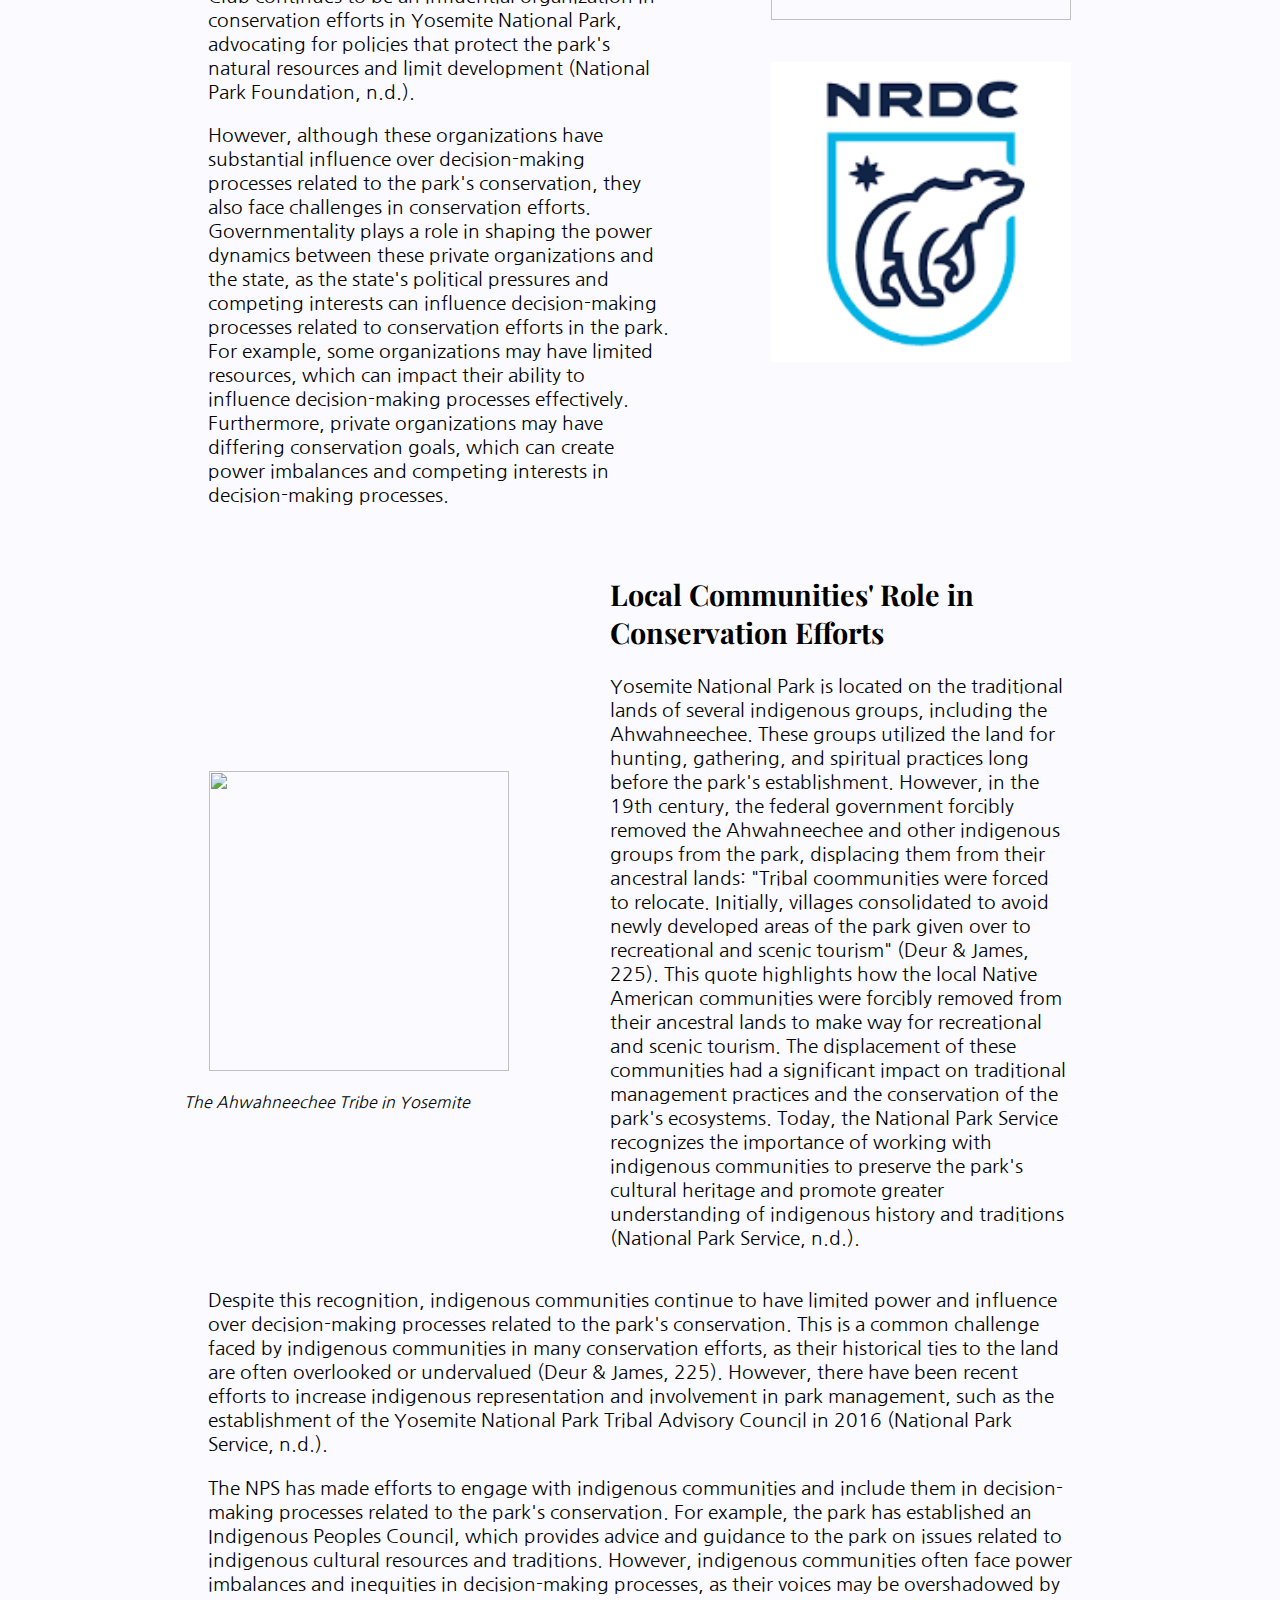
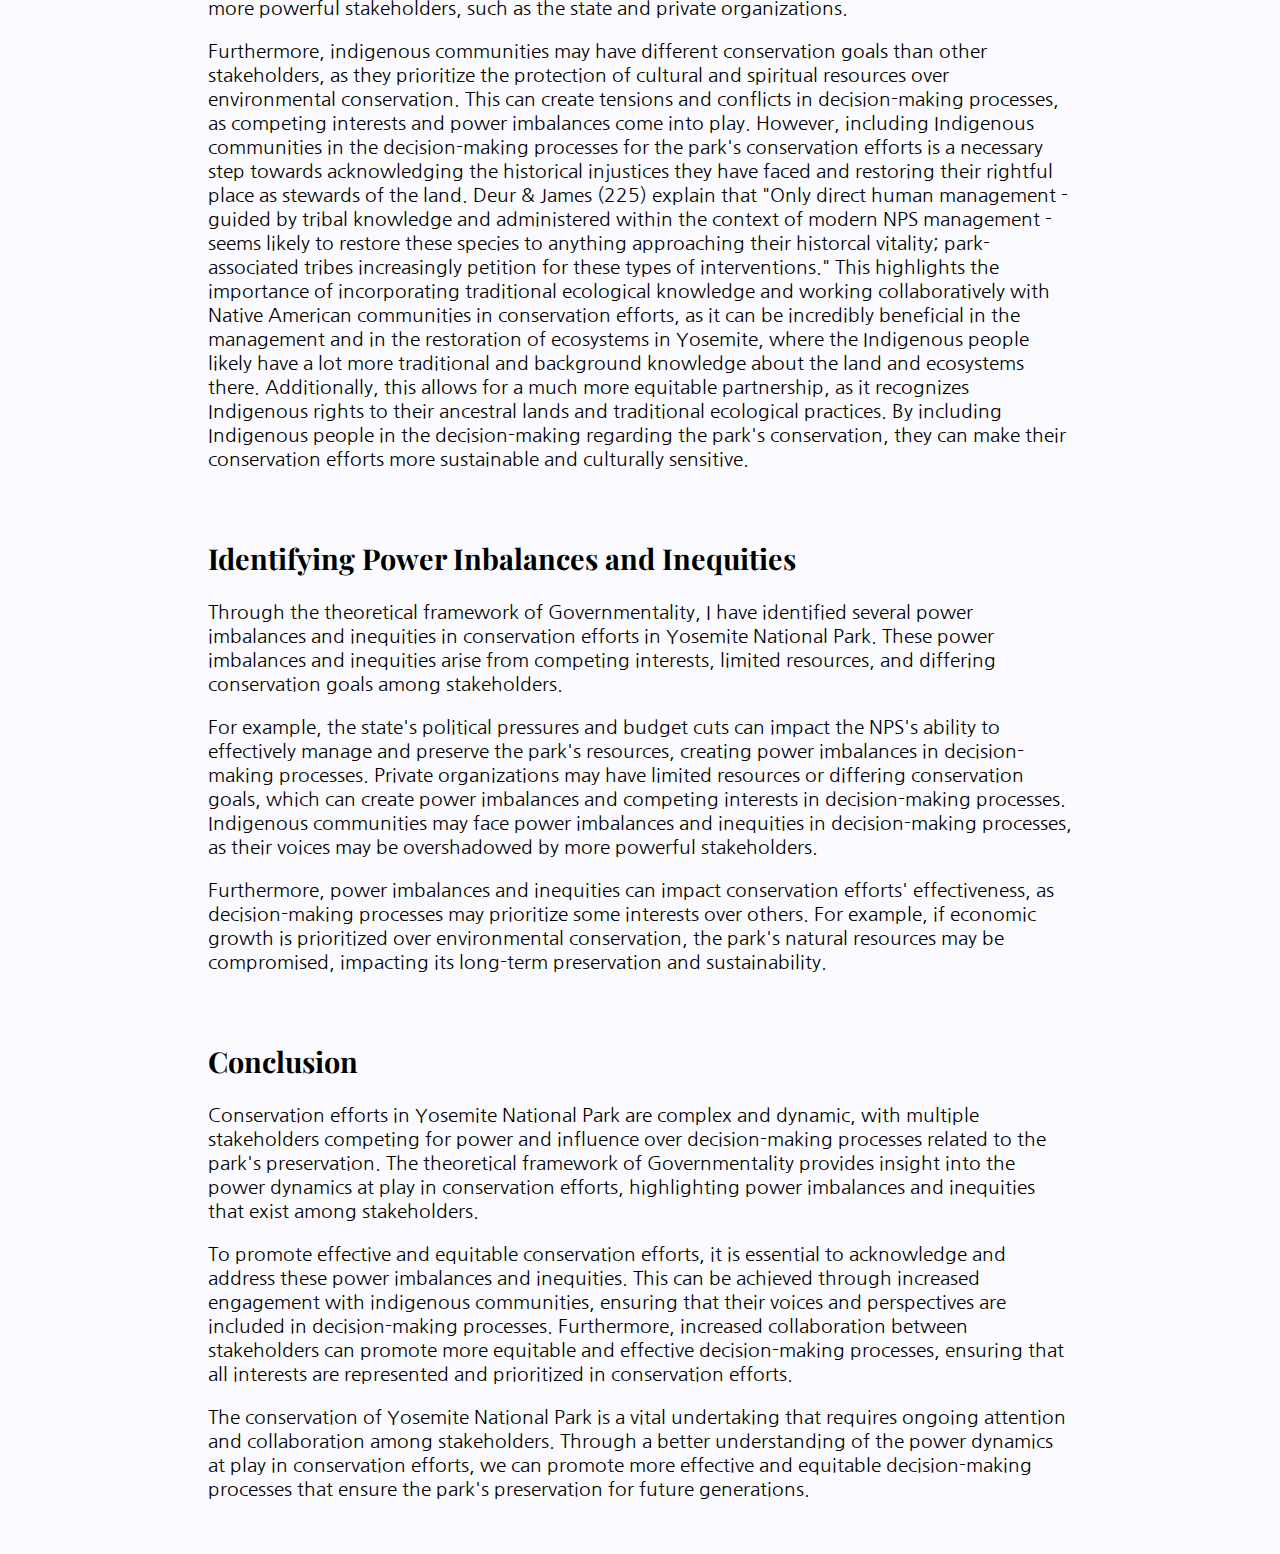
==== commit 962723e1: "Completed final draft" ====
--- a/index.html
+++ b/index.html
@@ -96,7 +96,39 @@
         decision-making processes, with some politicians favoring development or
         economic growth over conservation efforts. These pressures can create
         power imbalances and inequities in decision-making processes, with the
-        state prioritizing some interests over others.</p> <br>
+        state prioritizing some interests over others.</p>
+    </div>
+    </div>
+    <div class="container">
+      <div class="text p3">
+      <p>An example of governmentality in action is the way the NPS enforces
+        regulations and laws related to the park's preservation. The NPS has
+        rules in place to protect the park's natural and cultural resources,
+        such as restrictions on camping and hiking in certain areas, limits on
+        the use of motorized vehicles, and prohibitions on hunting or trapping.
+        These rules are enforced by park rangers and other NPS staff, who have
+        the power to issue citations, fines, or even arrest individuals who
+        violate park regulations (National Park Service, 2020). However, the
+        NPS is also subject to political pressures and competing interests,
+        which can influence decision-making processes related to the park's
+        conservation. For example, in recent years, the NPS has faced budget
+        cuts and staff reductions, which can impact its ability to effectively
+        maintain the park and its resources. "The most recent proposal calls for
+        a $587 million (17%) cut to the National Park Service's budget, which
+        would result in the loss of an additional 950 staff" (National Parks
+        Conservation Association, 2023). Additionally, political ideologies
+        can influence decision-making processes, with some politicians favoring
+        development or economic growth over conservation efforts. For example,
+        in 2018, the Trump administration proposed lifting protections on
+        federal land, including areas around Yosemite National Park, to allow
+        for more logging and mining. This proposal was met with opposition
+        from environmental groups and local communities, who argued that it
+        would harm the park's ecosystems and cultural heritage (Fiege, 2023).
+        This illustrates how governmentality can impact the management and
+        conservation of national parks like Yosemite, with the state playing a
+        significant role in regulating and eforcing rules related to the park's
+        preservation, but also facing pressures and competing interests that
+        can create power imbalances and inequities in decision-making processes.</p><br>
     </div>
     </div>
 
@@ -107,11 +139,9 @@
           of Yosemite National Park. These organizations include environmental
           advocacy groups, such as the Sierra Club and the Natural Resources
           Defense Council, which advocate for policies and practices that promote
-          environmental conservation. These organizations have significant power
-          and influence over decision-making processes related to the park's
-          conservation, as they often have the resources and expertise to
-          advocate for specific policies and practices that align with their
-          conservation goals.</p>
+          environmental conservation, as they often have the resources
+          and expertise to advocate for specific policies and practices that
+          align with their conservation goals.</p>
         <p>For example, the Sierra Club played a vital role in advocating for the
           protection of Yosemite Valley in the early 20th century, which
           ultimately led to the establishment of Yosemite National Park. The
@@ -119,12 +149,18 @@
           efforts in Yosemite National Park, advocating for policies that protect
           the park's natural resources and limit development (National Park
           Foundation, n.d.).</p>
-        <p>However, private organizations also face challenges in conservation
-          efforts. For example, some organizations may have limited resources,
-          which can impact their ability to influence decision-making processes
-          effectively. Furthermore, private organizations may have differing
-          conservation goals, which can create power imbalances and competing
-          interests in decision-making processes.</p> <br>
+        <p>However, although these organizations have substantial
+          influence over decision-making processes related to the park's
+          conservation, they also face challenges in conservation efforts.
+          Governmentality plays a role in shaping the power dynamics between
+          these private organizations and the state, as the state's political
+          pressures and competing interests can influence decision-making
+          processes related to conservation efforts in the park. For example,
+          some organizations may have limited resources, which can impact their
+          ability to influence decision-making processes effectively.
+          Furthermore, private organizations may have differing conservation
+          goals, which can create power imbalances and competing interests in
+          decision-making processes.</p> <br>
     </div>
     <div class="image">
       <img src="https://californialocal.com/static/media/uploads/santa-clara/communitygroups/2143-sierra-club-logo.jpeg.jpg"
@@ -168,7 +204,7 @@
           the park's conservation. This is a common challenge faced by
           indigenous communities in many conservation efforts, as their
           historical ties to the land are often overlooked or undervalued
-          (Bishop, 2018). However, there have been recent efforts to increase
+          (Deur & James, 225). However, there have been recent efforts to increase
           indigenous representation and involvement in park management, such as
           the establishment of the Yosemite National Park Tribal Advisory
           Council in 2016 (National Park Service, n.d.).</p>
@@ -249,12 +285,12 @@
               stakeholders can promote more equitable and effective decision-making
               processes, ensuring that all interests are represented and prioritized in
               conservation efforts.</p>
-            <p>In conclusion, the conservation of Yosemite National Park is a vital
-              undertaking that requires ongoing attention and collaboration among
-              stakeholders. Through a better understanding of the power dynamics at
-              play in conservation efforts, we can promote more effective and equitable
-              decision-making processes that ensure the park's preservation for future
-              generations.</p> <br>
+            <p>The conservation of Yosemite National Park is a vital undertaking
+              that requires ongoing attention and collaboration among stakeholders.
+              Through a better understanding of the power dynamics at play in
+              conservation efforts, we can promote more effective and equitable
+              decision-making processes that ensure the park's preservation for
+              future generations.</p> <br>
         </div>
         </div>
     </div>
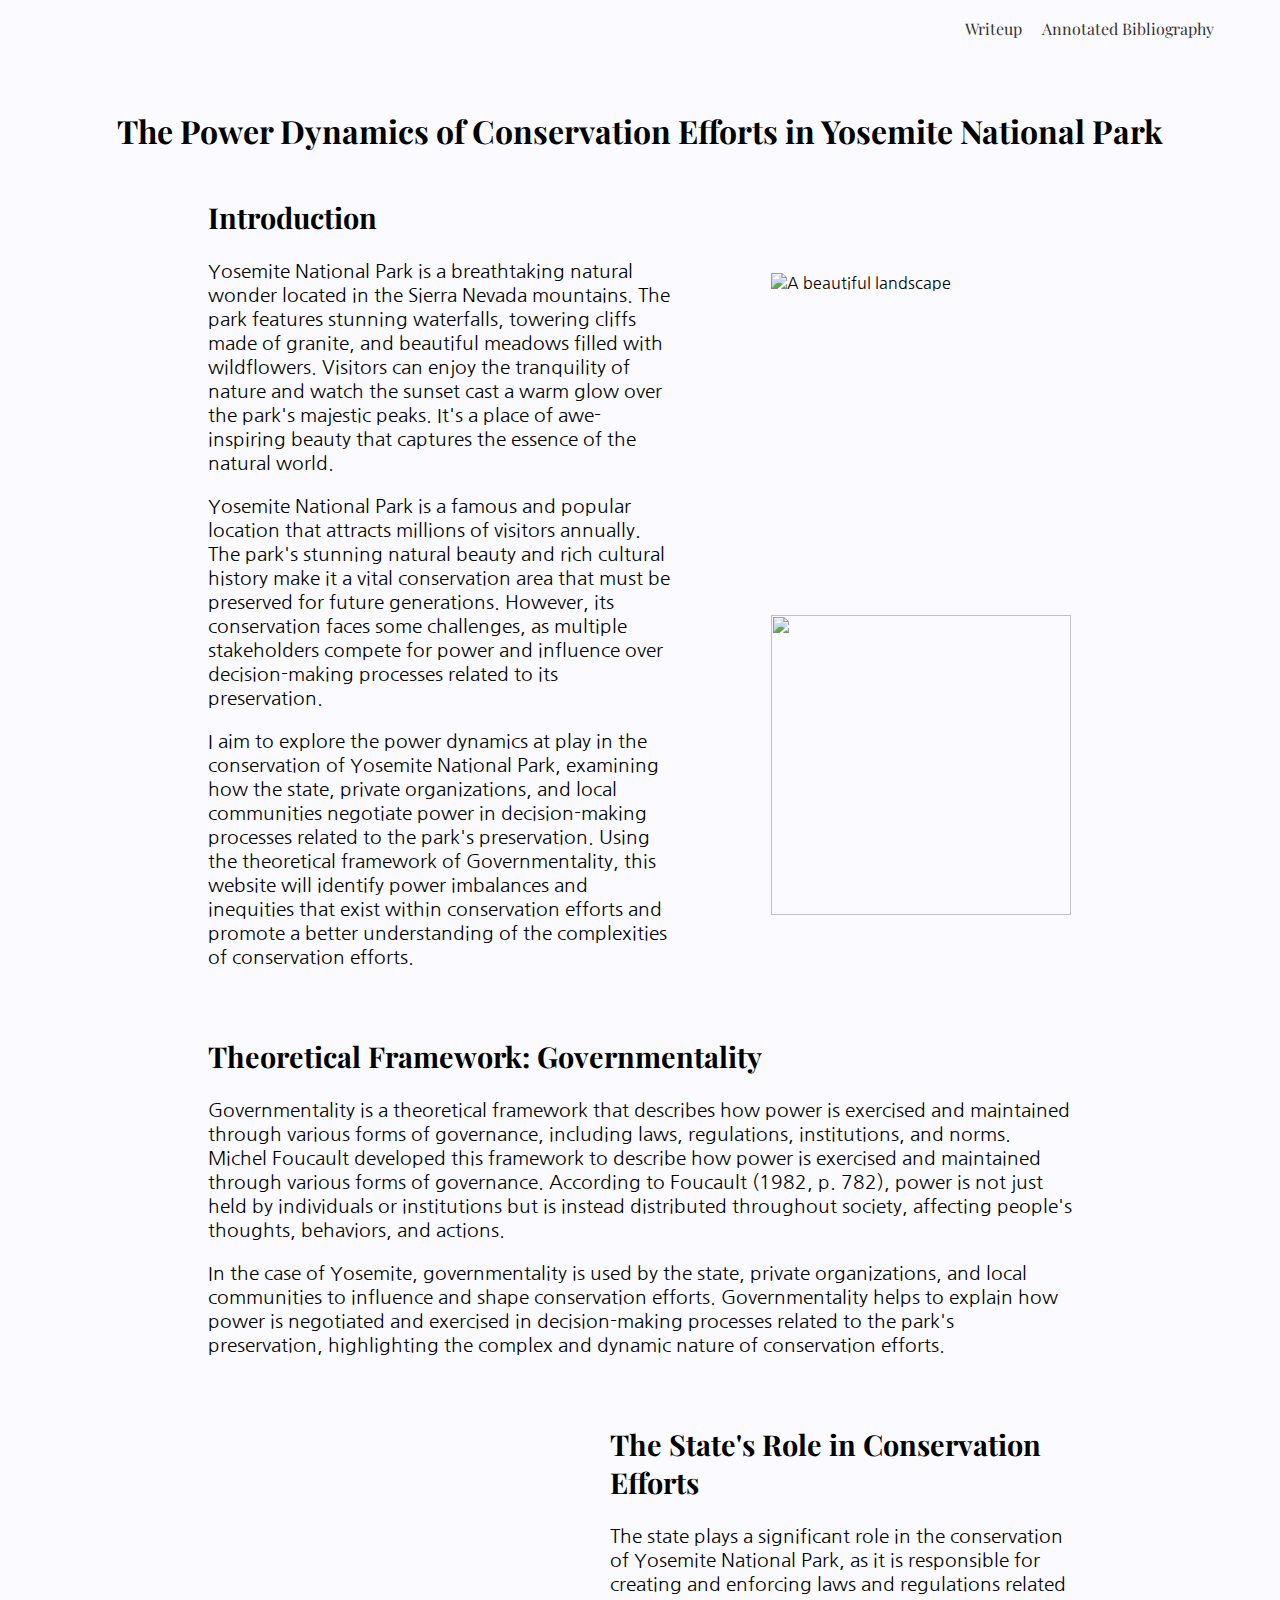
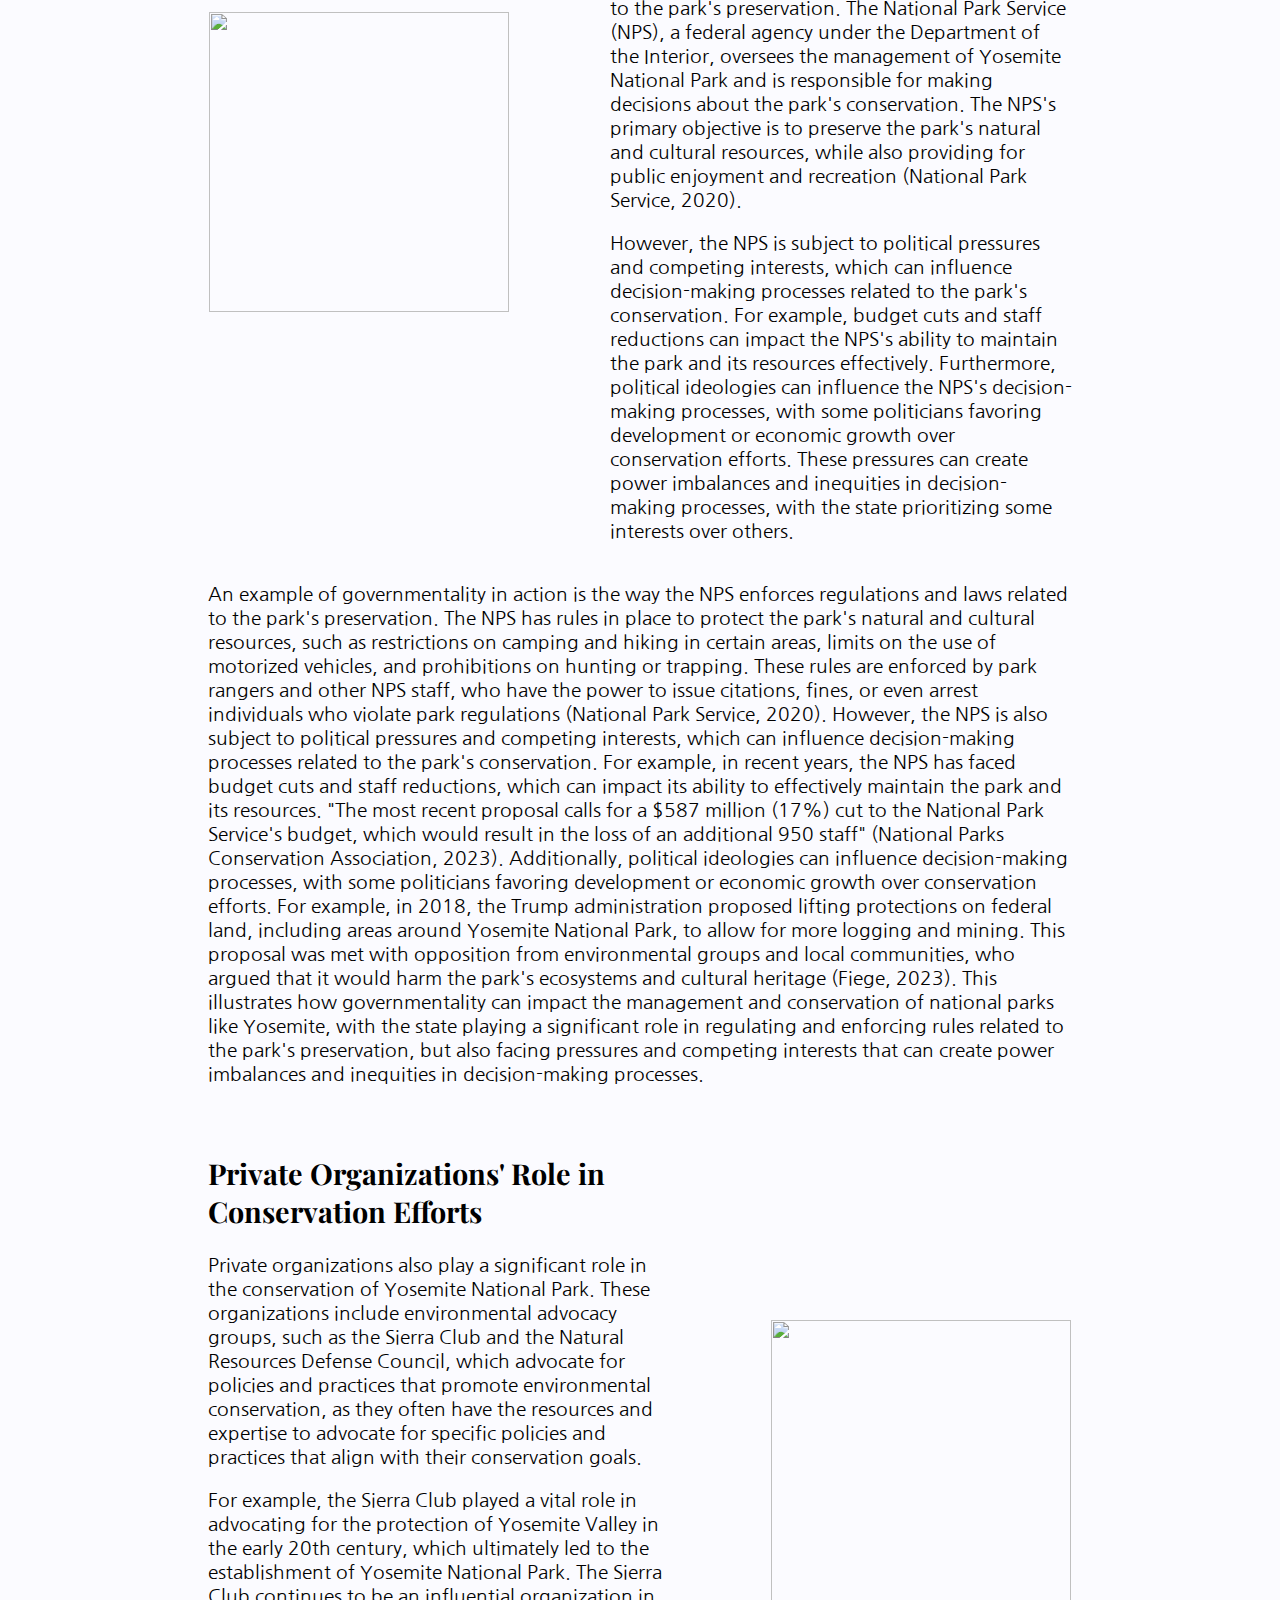
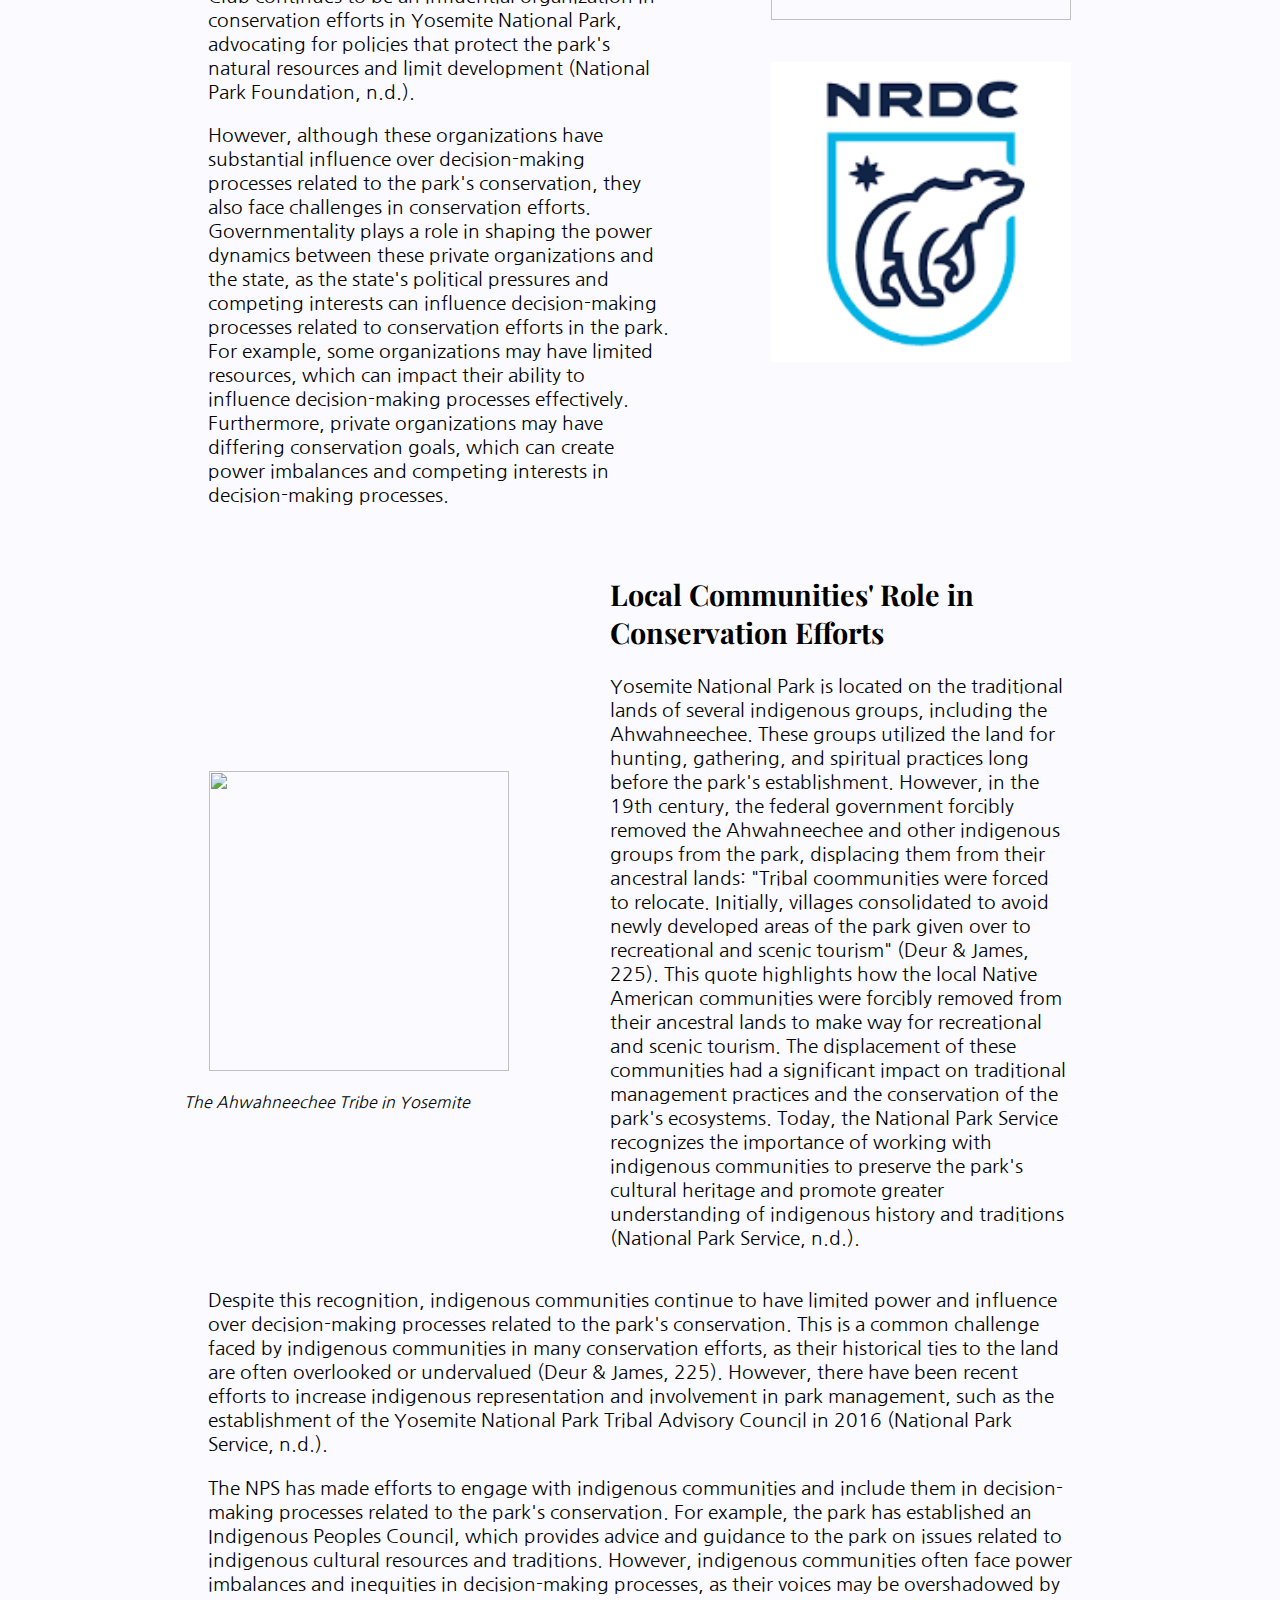
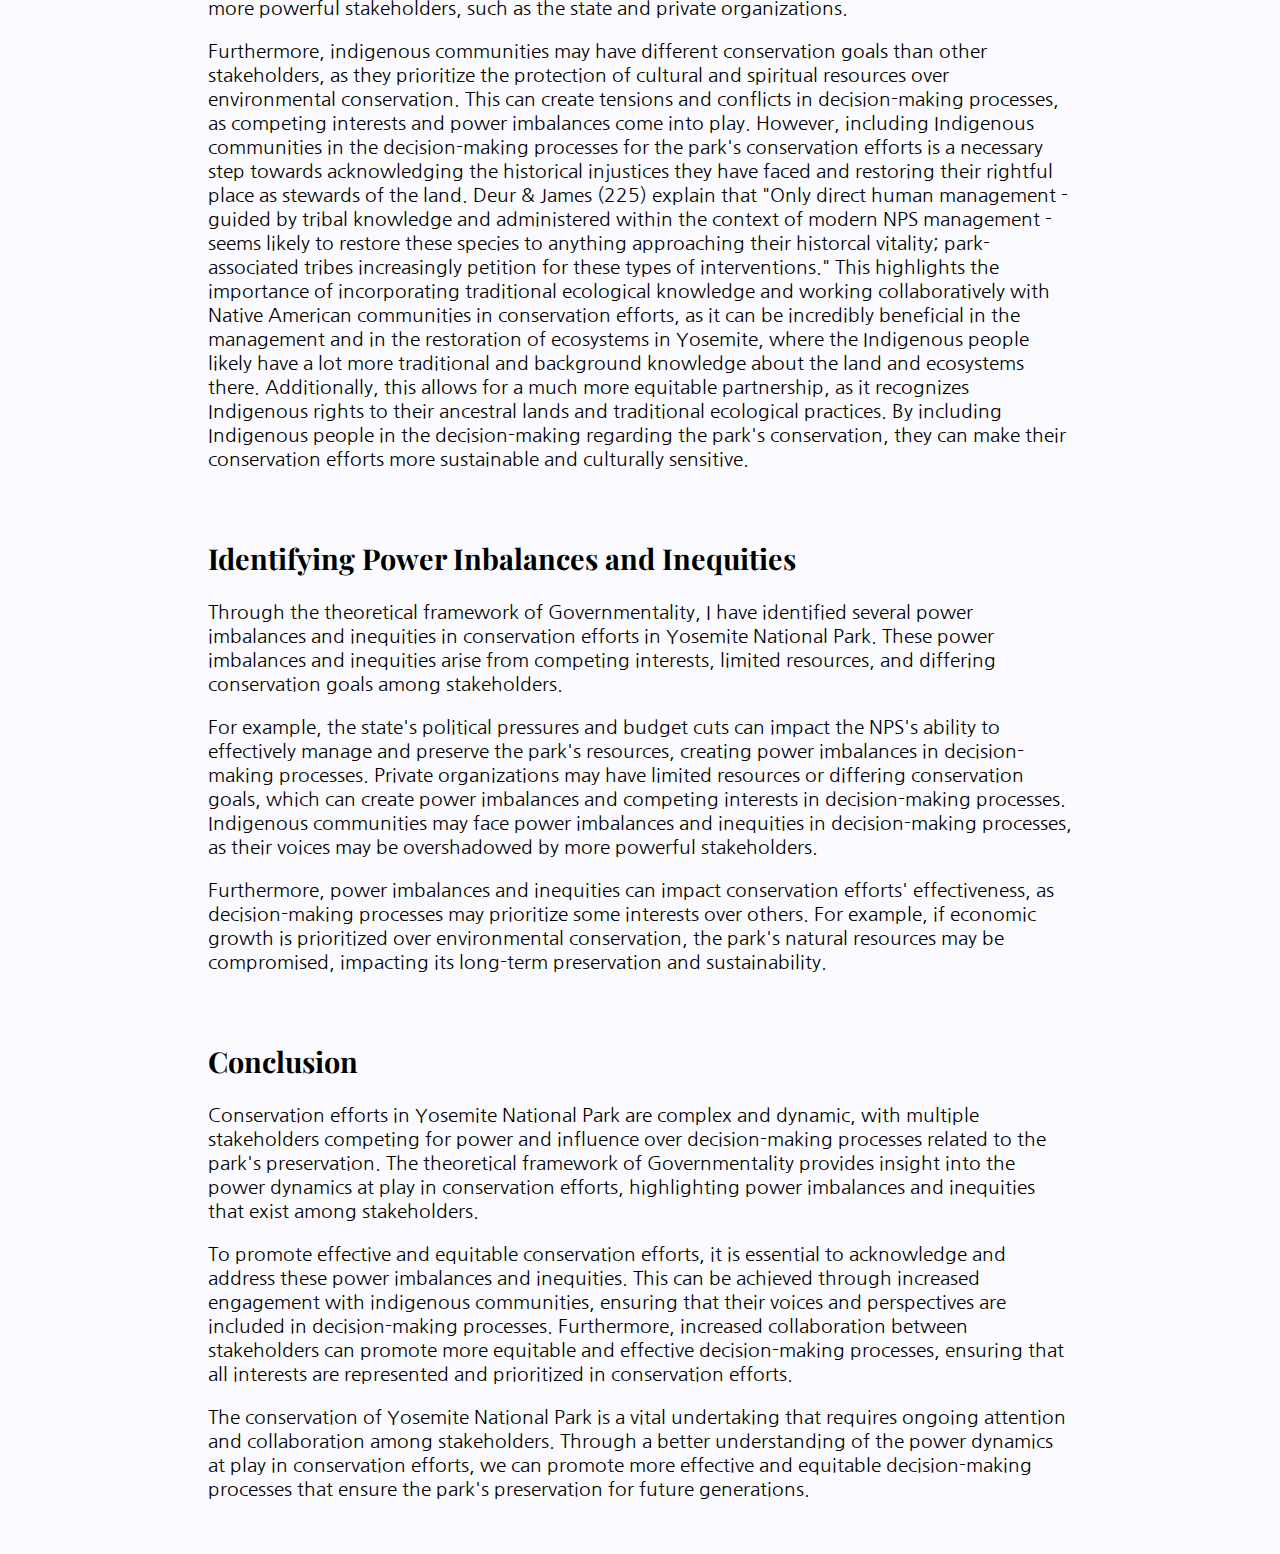
==== commit 08954ed3: "Fixed typo" ====
--- a/index.html
+++ b/index.html
@@ -126,7 +126,7 @@
         would harm the park's ecosystems and cultural heritage (Fiege, 2023).
         This illustrates how governmentality can impact the management and
         conservation of national parks like Yosemite, with the state playing a
-        significant role in regulating and eforcing rules related to the park's
+        significant role in regulating and enforcing rules related to the park's
         preservation, but also facing pressures and competing interests that
         can create power imbalances and inequities in decision-making processes.</p><br>
     </div>
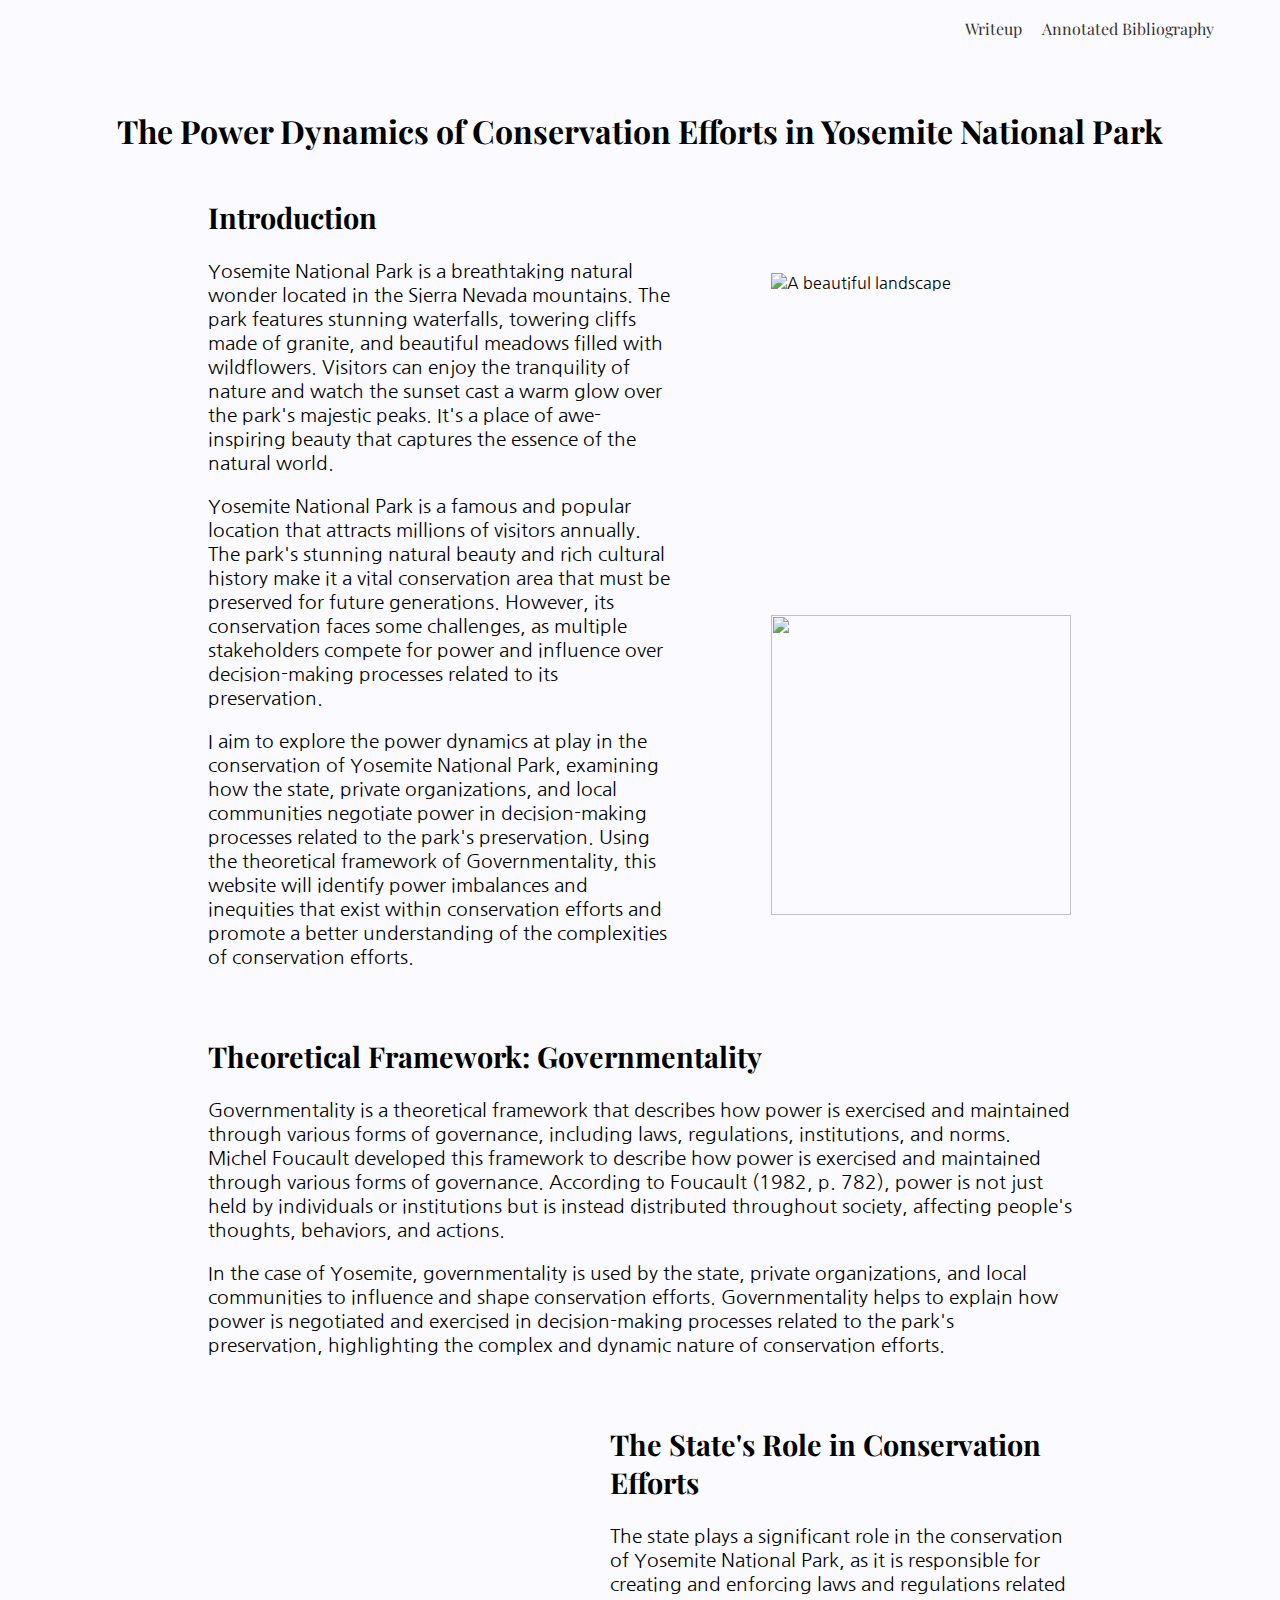
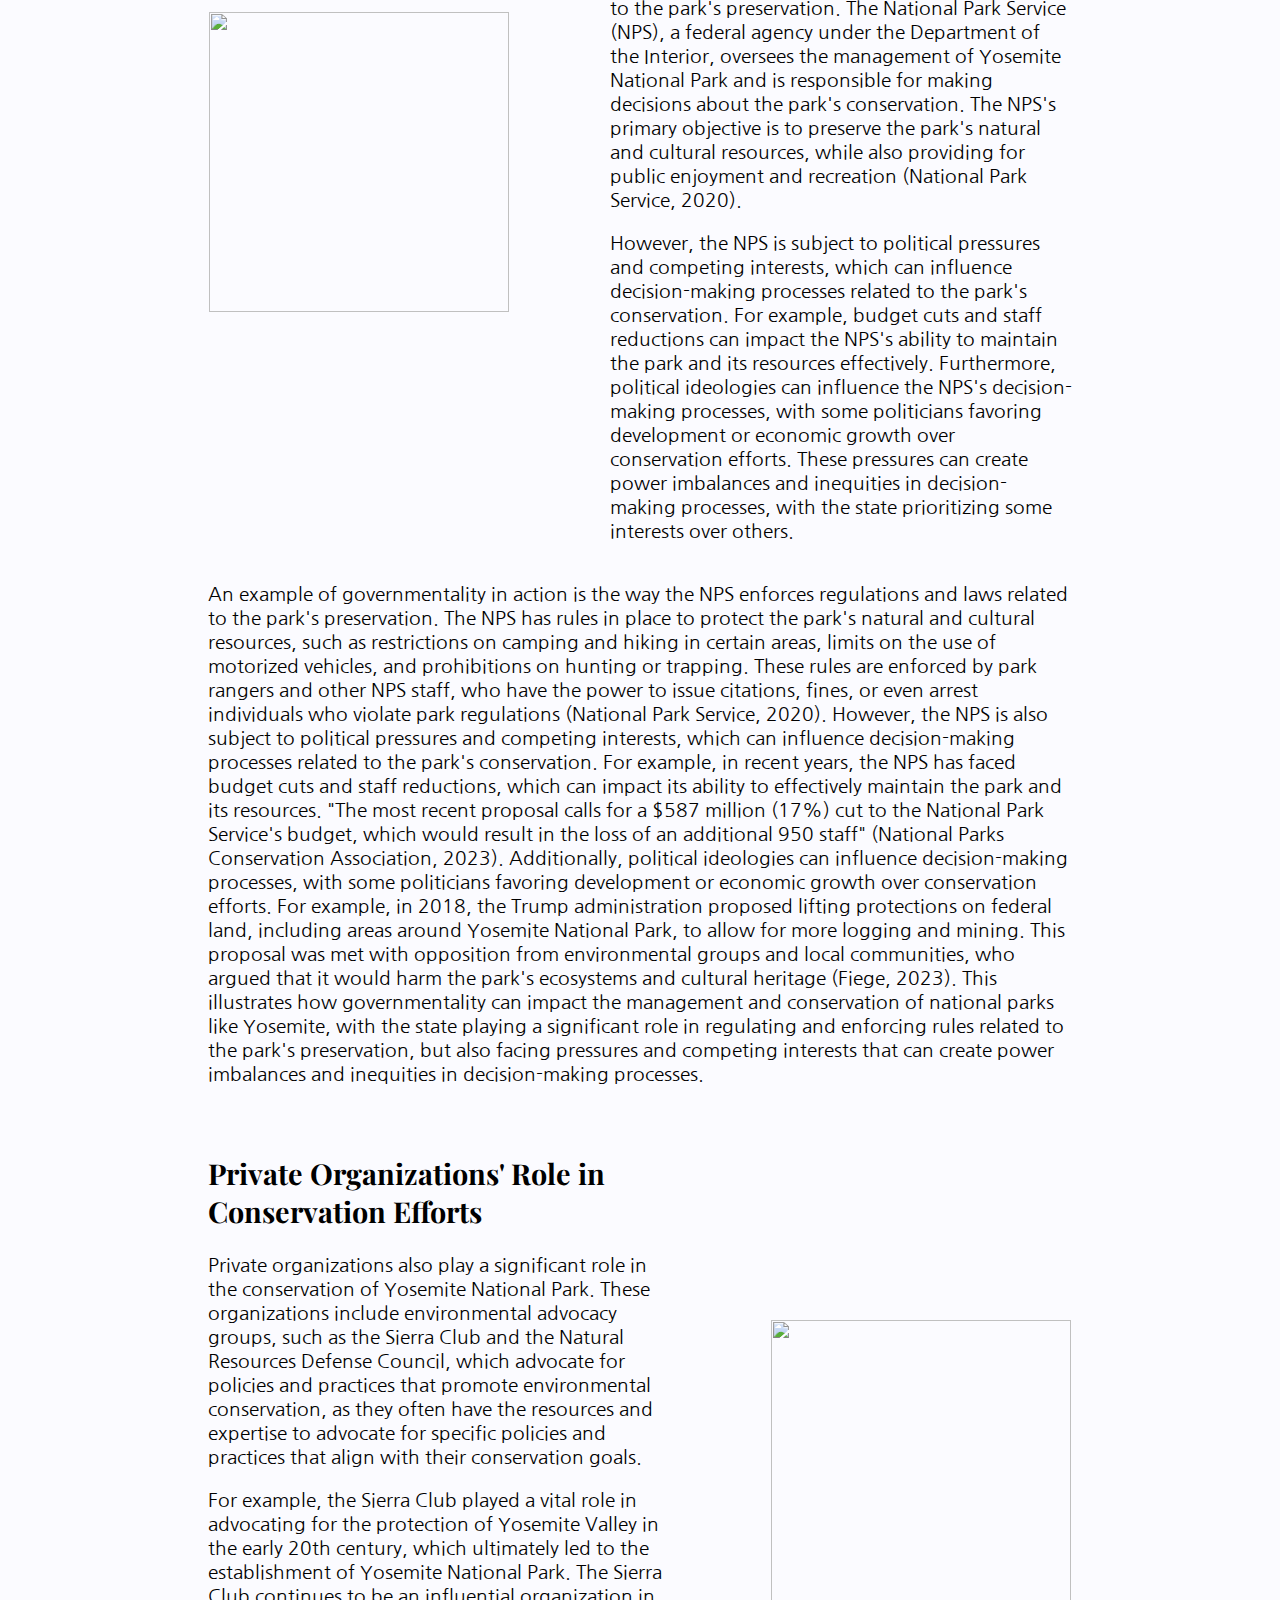
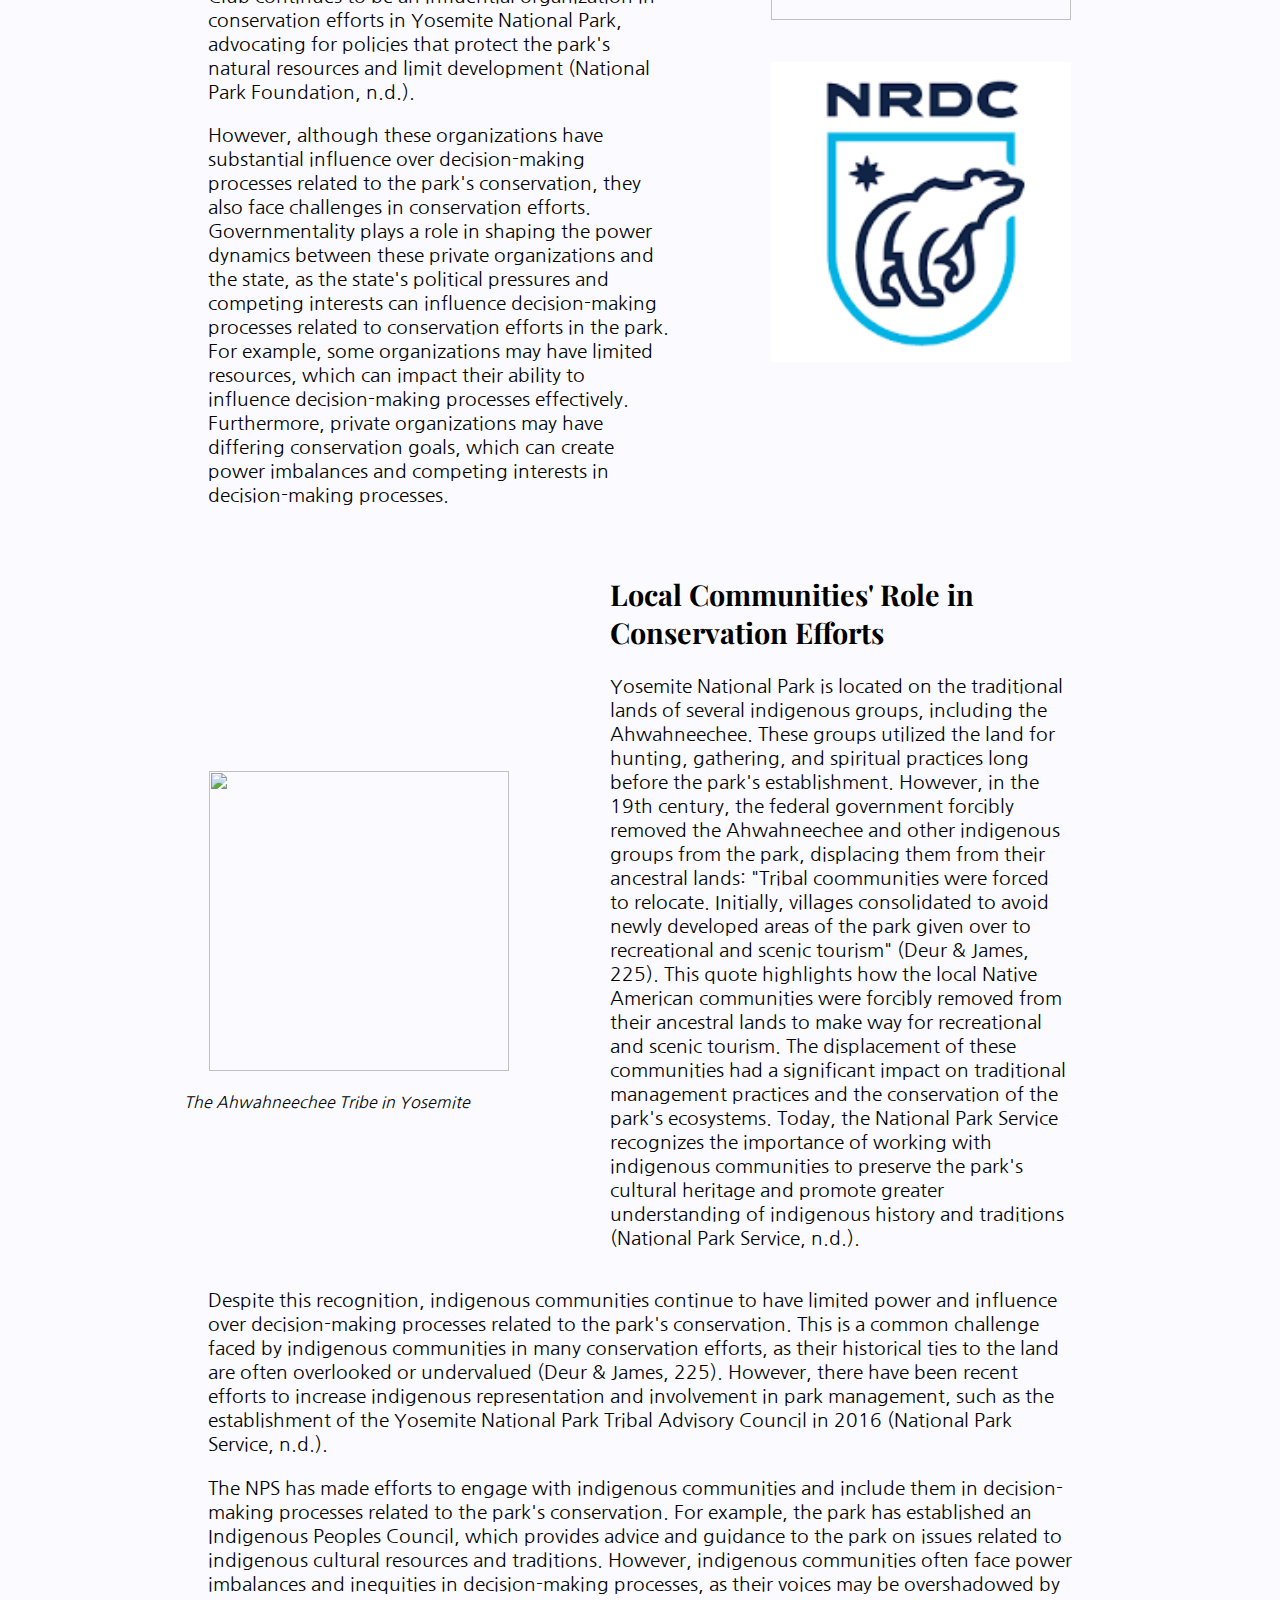
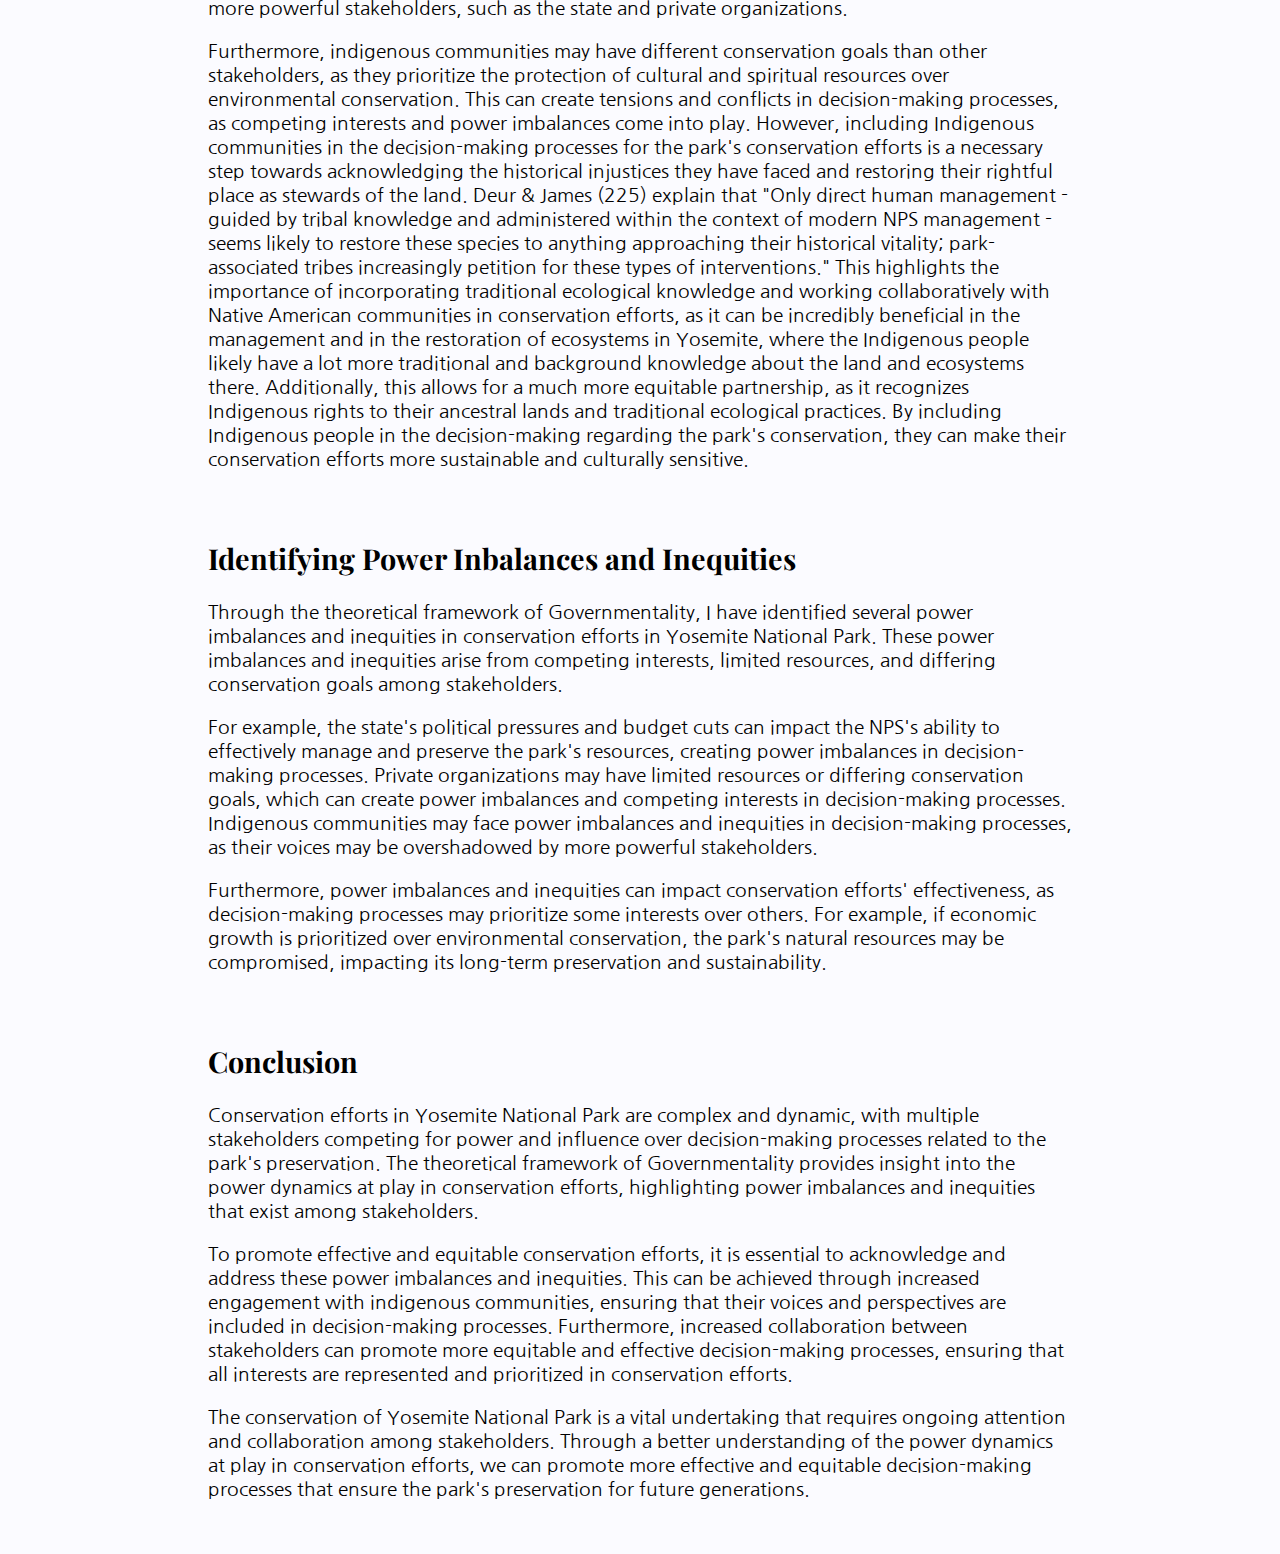
==== commit 638d2e65: "Fixed another typo" ====
--- a/index.html
+++ b/index.html
@@ -229,7 +229,7 @@
         place as stewards of the land. Deur & James (225) explain that "Only direct
         human management - guided by tribal knowledge and administered within
         the context of modern NPS management - seems likely to restore these
-        species to anything approaching their historcal vitality;
+        species to anything approaching their historical vitality;
         park-associated tribes increasingly petition for these types of
         interventions." This highlights the importance of incorporating
         traditional ecological knowledge and working collaboratively with Native
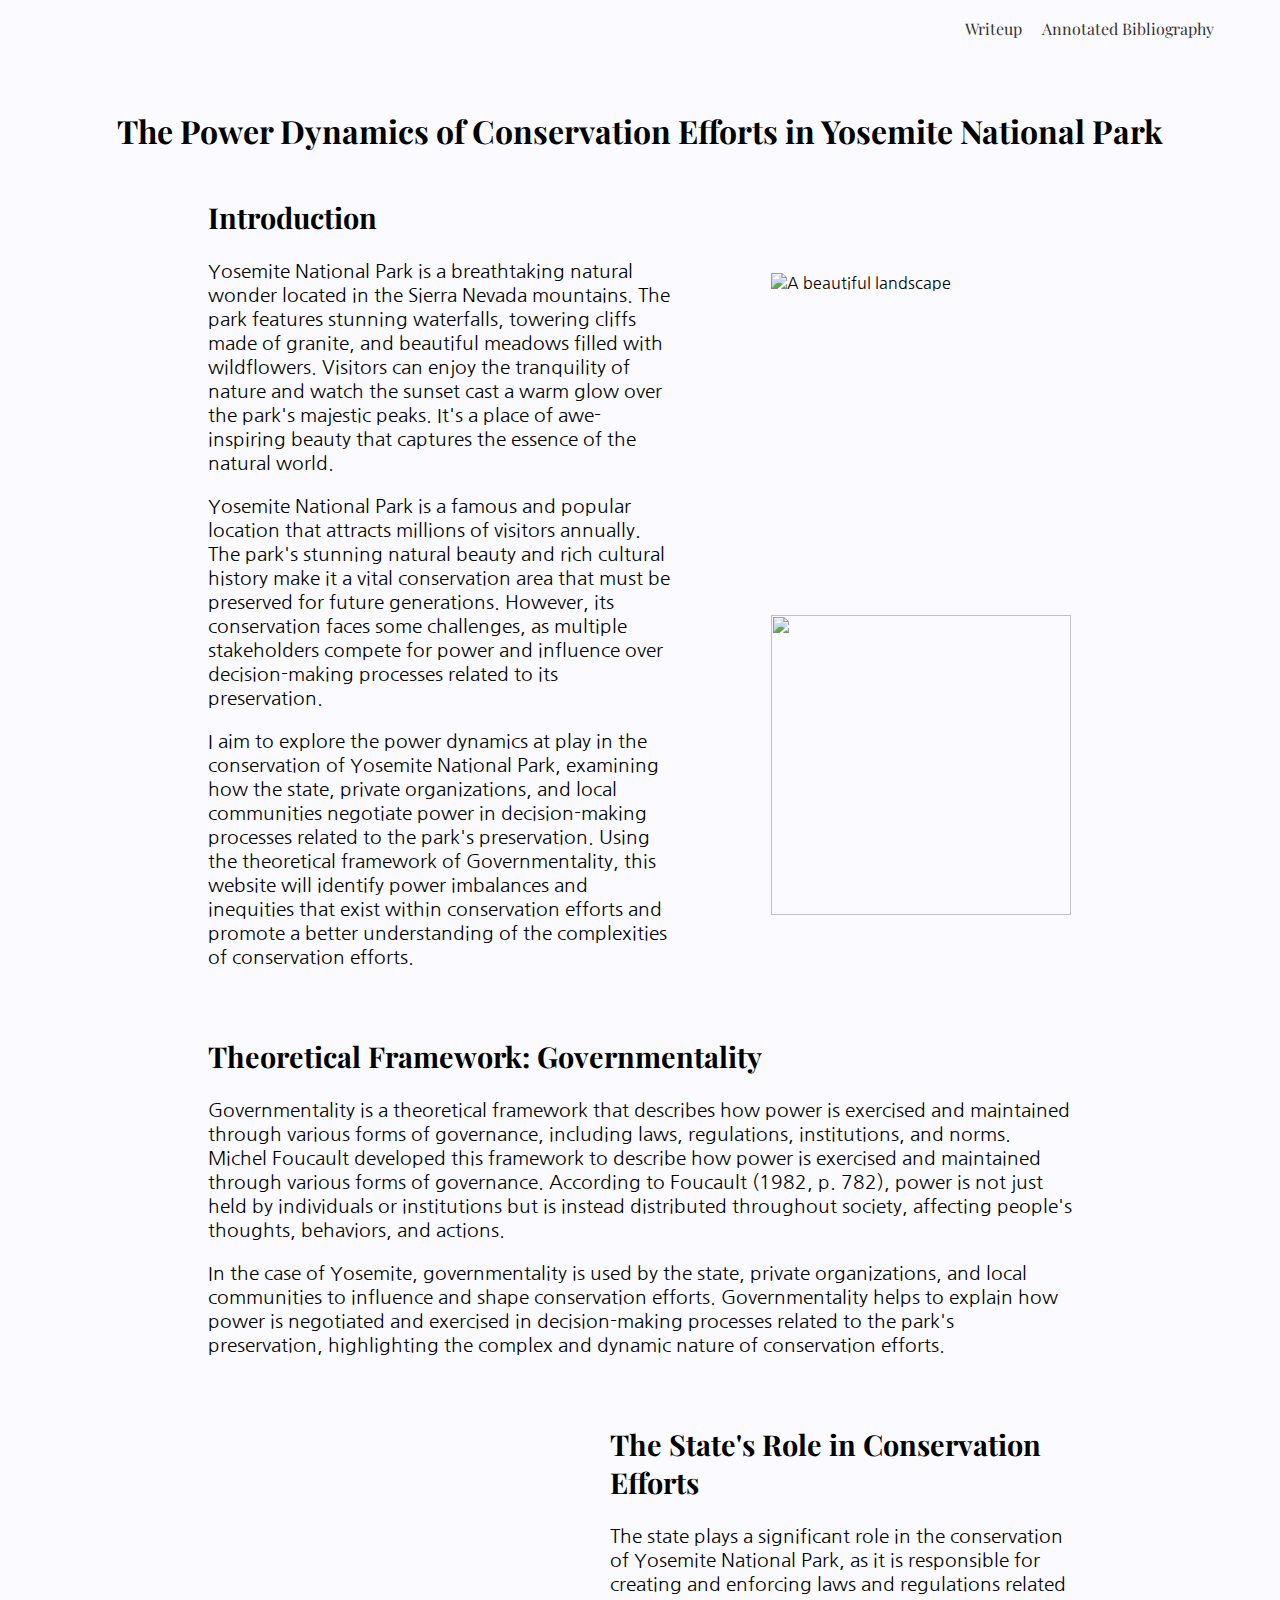
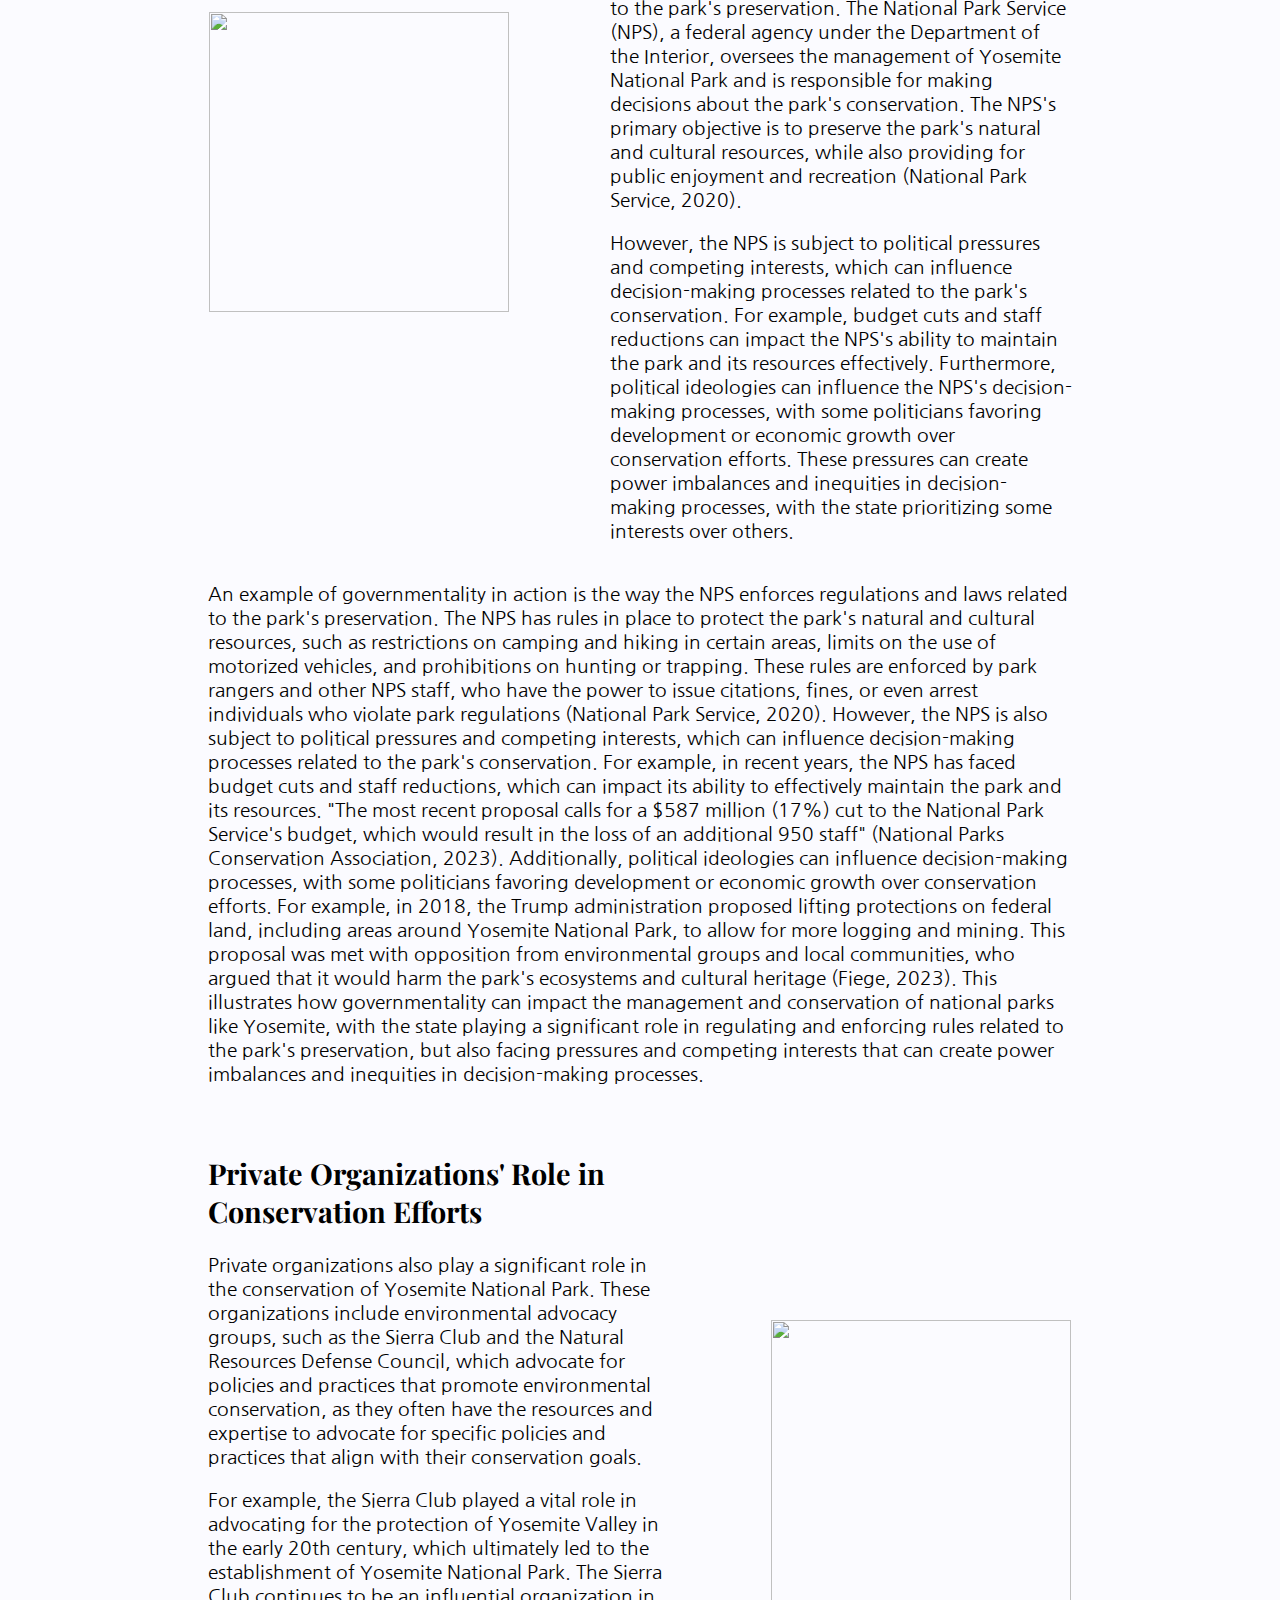
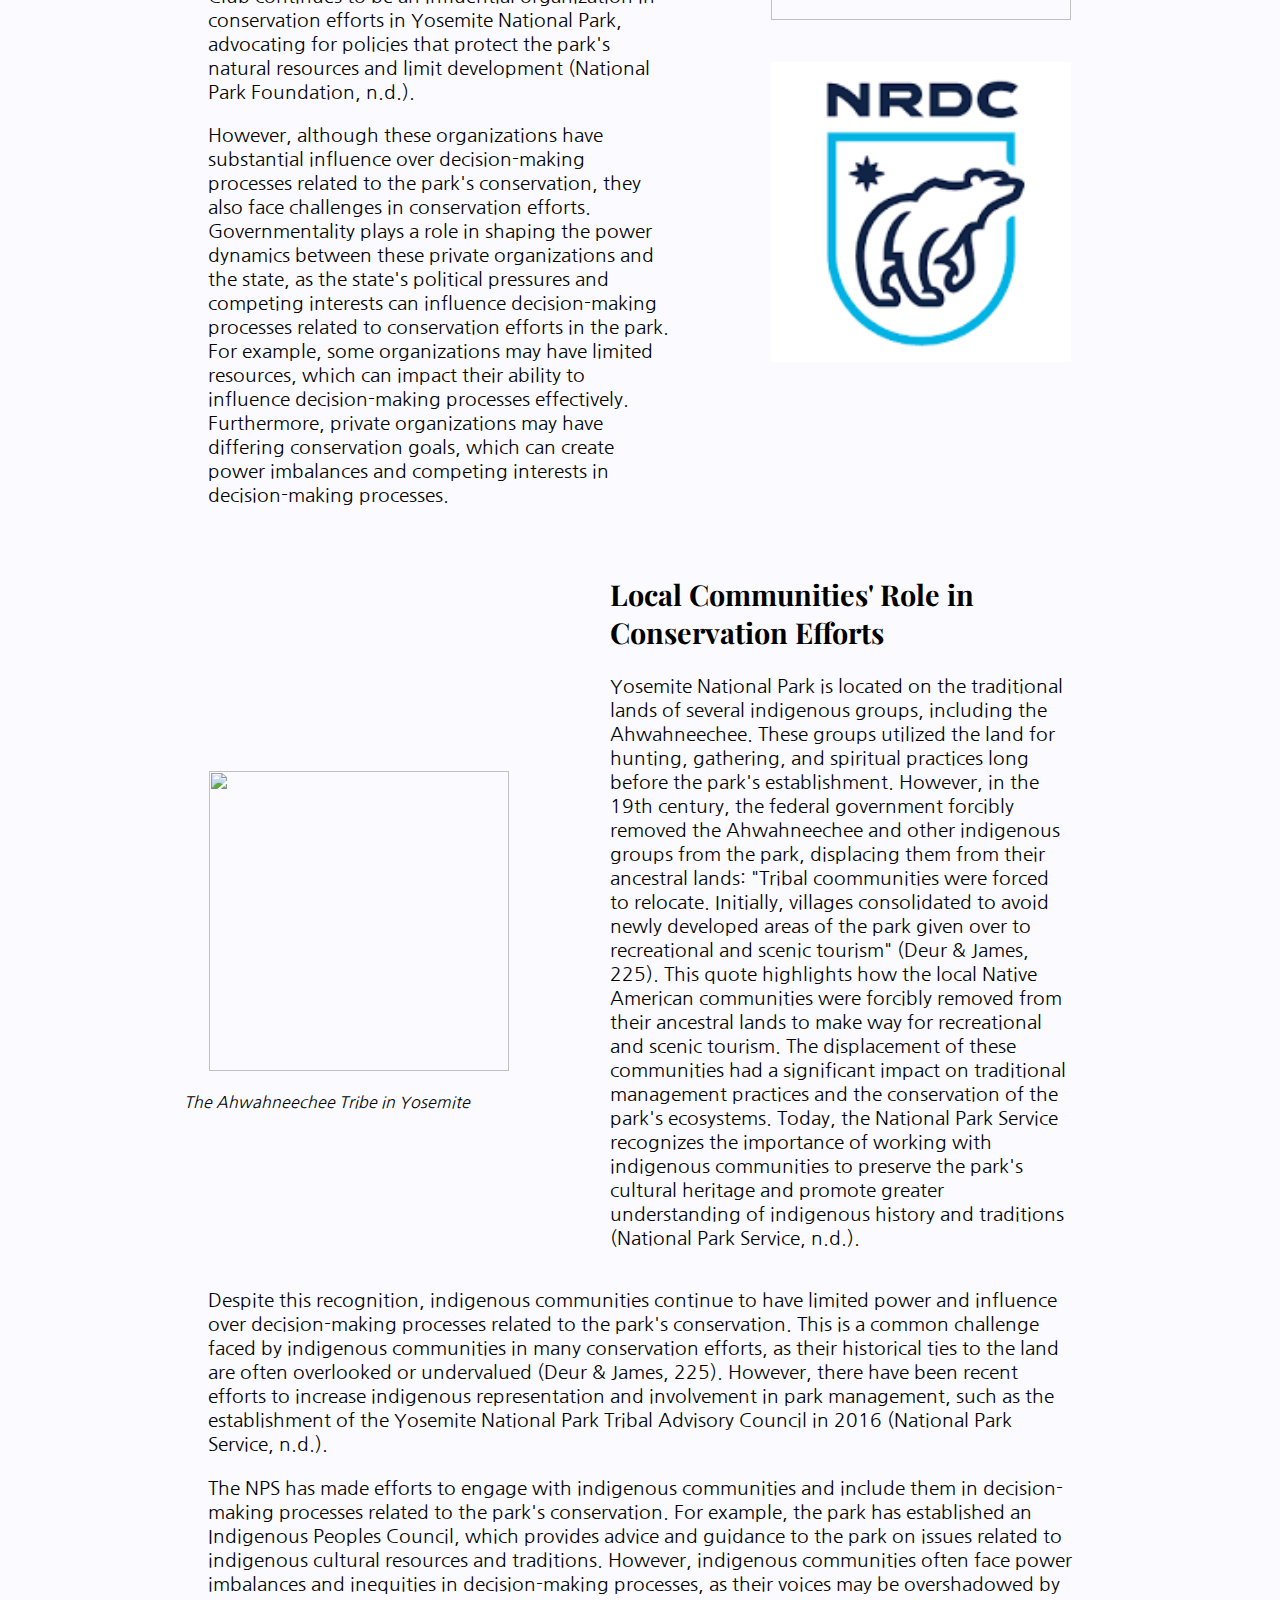
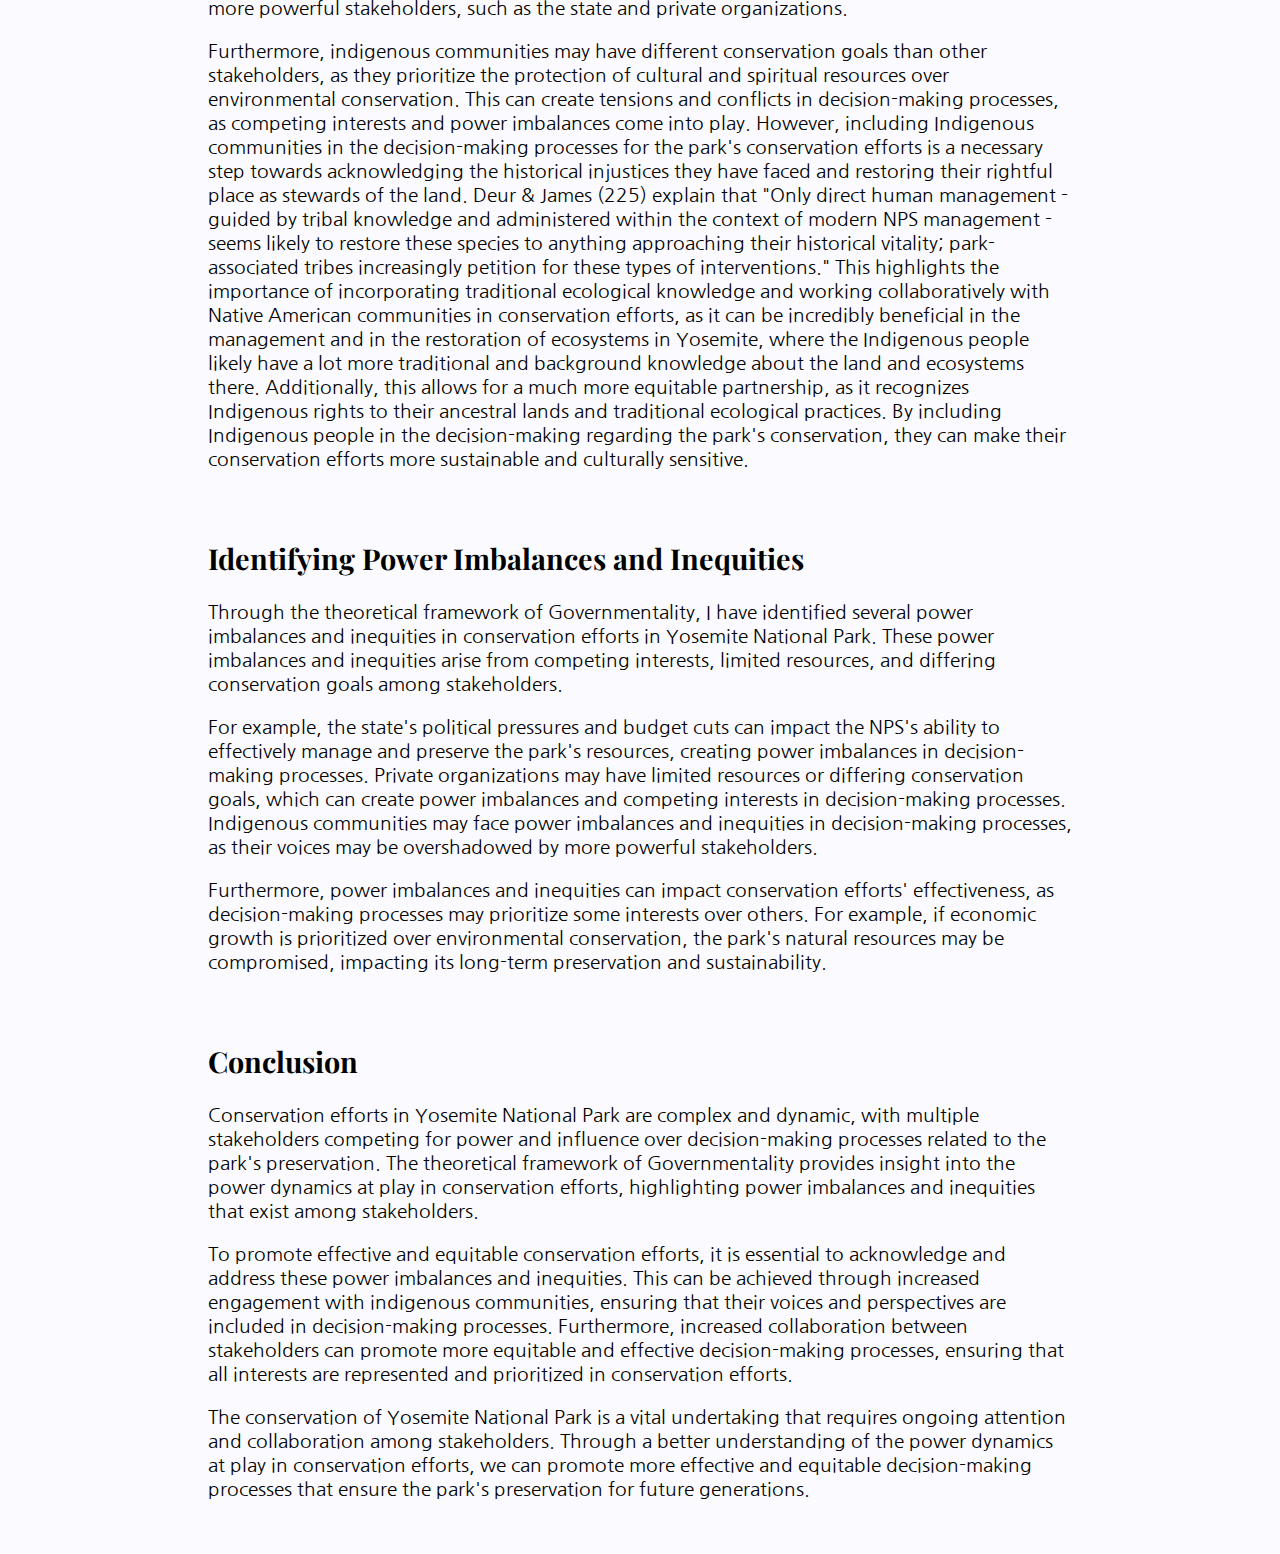
==== commit b8d5d201: "Fixed typo" ====
--- a/index.html
+++ b/index.html
@@ -246,7 +246,7 @@
 
       <div class="container">
       <div class="text p3">
-          <h2>Identifying Power Inbalances and Inequities</h2>
+          <h2>Identifying Power Imbalances and Inequities</h2>
           <p>Through the theoretical framework of Governmentality, I have identified
             several power imbalances and inequities in conservation efforts in
             Yosemite National Park. These power imbalances and inequities arise from
